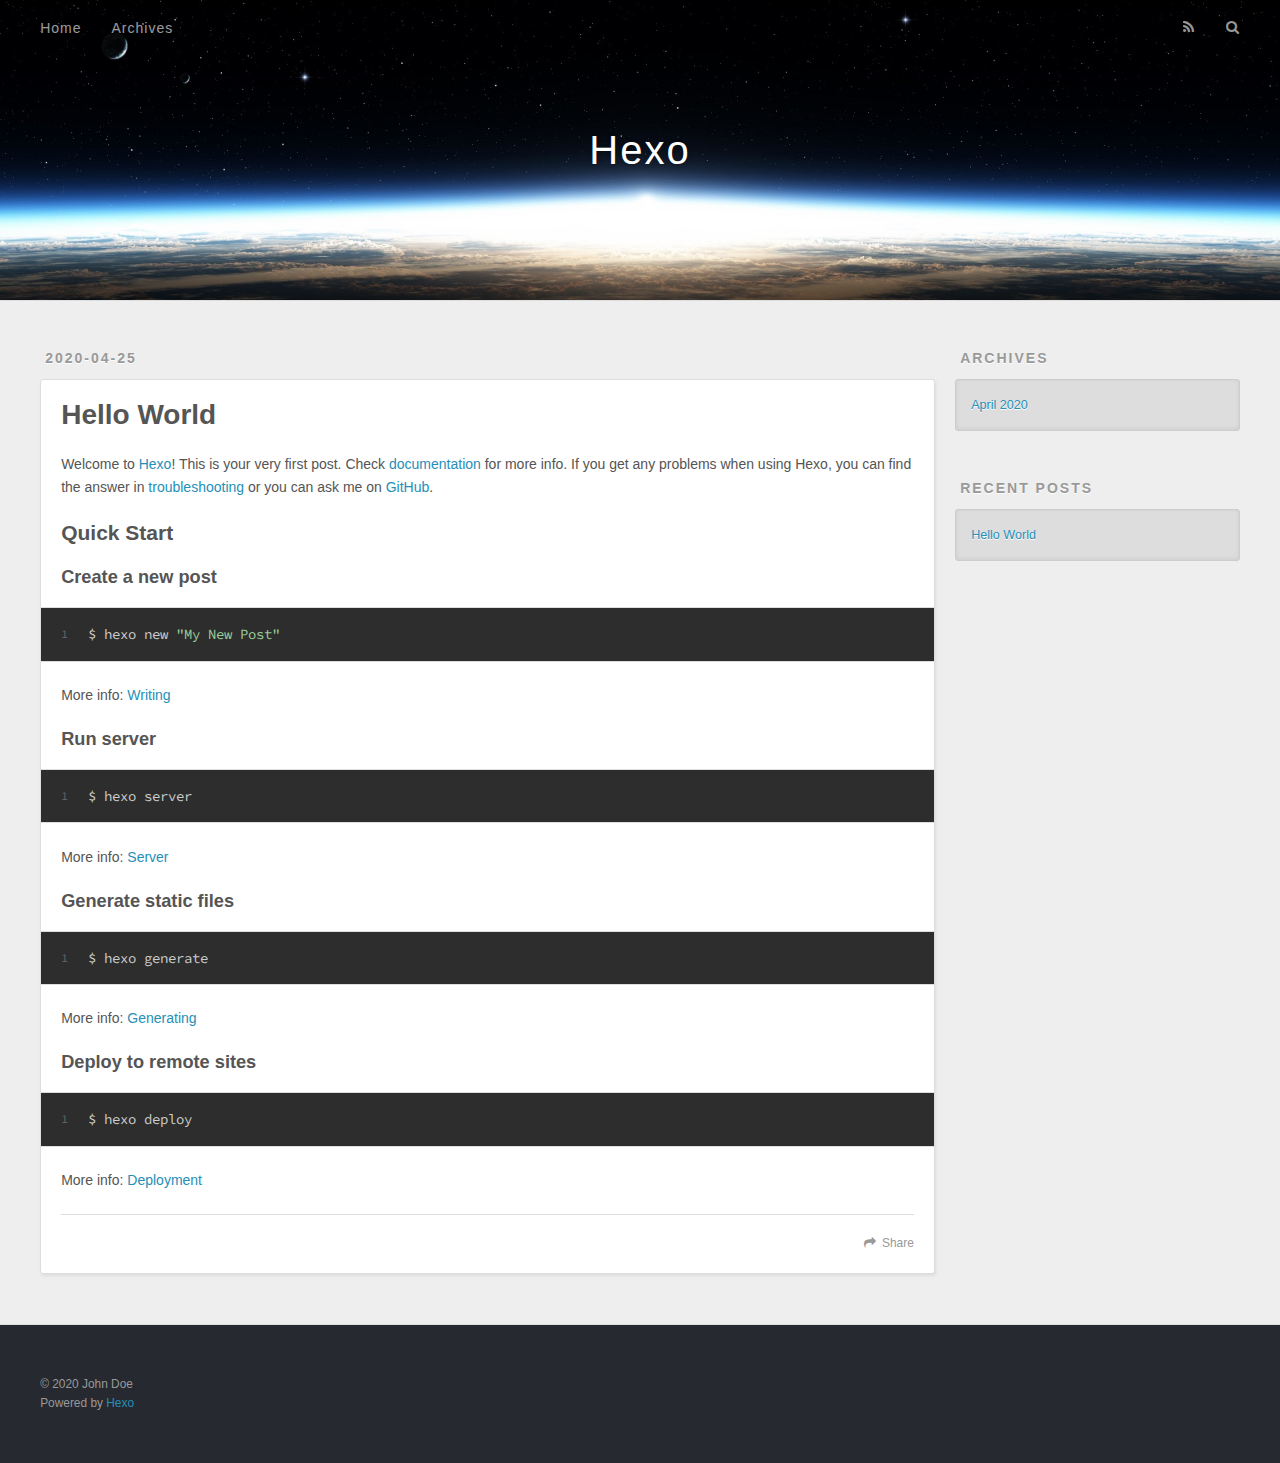
==== index.html @ cb67702f "Site updated: 2020-04-25 23:18:12" ====
<!DOCTYPE html>
<html>
<head>
  <meta charset="utf-8">
  

  
  <title>Hexo</title>
  <meta name="viewport" content="width=device-width, initial-scale=1, maximum-scale=1">
  <meta property="og:type" content="website">
<meta property="og:title" content="Hexo">
<meta property="og:url" content="http://yoursite.com/index.html">
<meta property="og:site_name" content="Hexo">
<meta property="og:locale" content="en_US">
<meta property="article:author" content="John Doe">
<meta name="twitter:card" content="summary">
  
    <link rel="alternate" href="/atom.xml" title="Hexo" type="application/atom+xml">
  
  
    <link rel="icon" href="/favicon.png">
  
  
    <link href="//fonts.googleapis.com/css?family=Source+Code+Pro" rel="stylesheet" type="text/css">
  
  
<link rel="stylesheet" href="/css/style.css">

<meta name="generator" content="Hexo 4.2.0"></head>

<body>
  <div id="container">
    <div id="wrap">
      <header id="header">
  <div id="banner"></div>
  <div id="header-outer" class="outer">
    <div id="header-title" class="inner">
      <h1 id="logo-wrap">
        <a href="/" id="logo">Hexo</a>
      </h1>
      
    </div>
    <div id="header-inner" class="inner">
      <nav id="main-nav">
        <a id="main-nav-toggle" class="nav-icon"></a>
        
          <a class="main-nav-link" href="/">Home</a>
        
          <a class="main-nav-link" href="/archives">Archives</a>
        
      </nav>
      <nav id="sub-nav">
        
          <a id="nav-rss-link" class="nav-icon" href="/atom.xml" title="RSS Feed"></a>
        
        <a id="nav-search-btn" class="nav-icon" title="Search"></a>
      </nav>
      <div id="search-form-wrap">
        <form action="//google.com/search" method="get" accept-charset="UTF-8" class="search-form"><input type="search" name="q" class="search-form-input" placeholder="Search"><button type="submit" class="search-form-submit">&#xF002;</button><input type="hidden" name="sitesearch" value="http://yoursite.com"></form>
      </div>
    </div>
  </div>
</header>
      <div class="outer">
        <section id="main">
  
    <article id="post-hello-world" class="article article-type-post" itemscope itemprop="blogPost">
  <div class="article-meta">
    <a href="/2020/04/25/hello-world/" class="article-date">
  <time datetime="2020-04-25T14:23:21.995Z" itemprop="datePublished">2020-04-25</time>
</a>
    
  </div>
  <div class="article-inner">
    
    
      <header class="article-header">
        
  
    <h1 itemprop="name">
      <a class="article-title" href="/2020/04/25/hello-world/">Hello World</a>
    </h1>
  

      </header>
    
    <div class="article-entry" itemprop="articleBody">
      
        <p>Welcome to <a href="https://hexo.io/" target="_blank" rel="noopener">Hexo</a>! This is your very first post. Check <a href="https://hexo.io/docs/" target="_blank" rel="noopener">documentation</a> for more info. If you get any problems when using Hexo, you can find the answer in <a href="https://hexo.io/docs/troubleshooting.html" target="_blank" rel="noopener">troubleshooting</a> or you can ask me on <a href="https://github.com/hexojs/hexo/issues" target="_blank" rel="noopener">GitHub</a>.</p>
<h2 id="Quick-Start"><a href="#Quick-Start" class="headerlink" title="Quick Start"></a>Quick Start</h2><h3 id="Create-a-new-post"><a href="#Create-a-new-post" class="headerlink" title="Create a new post"></a>Create a new post</h3><figure class="highlight bash"><table><tr><td class="gutter"><pre><span class="line">1</span><br></pre></td><td class="code"><pre><span class="line">$ hexo new <span class="string">"My New Post"</span></span><br></pre></td></tr></table></figure>

<p>More info: <a href="https://hexo.io/docs/writing.html" target="_blank" rel="noopener">Writing</a></p>
<h3 id="Run-server"><a href="#Run-server" class="headerlink" title="Run server"></a>Run server</h3><figure class="highlight bash"><table><tr><td class="gutter"><pre><span class="line">1</span><br></pre></td><td class="code"><pre><span class="line">$ hexo server</span><br></pre></td></tr></table></figure>

<p>More info: <a href="https://hexo.io/docs/server.html" target="_blank" rel="noopener">Server</a></p>
<h3 id="Generate-static-files"><a href="#Generate-static-files" class="headerlink" title="Generate static files"></a>Generate static files</h3><figure class="highlight bash"><table><tr><td class="gutter"><pre><span class="line">1</span><br></pre></td><td class="code"><pre><span class="line">$ hexo generate</span><br></pre></td></tr></table></figure>

<p>More info: <a href="https://hexo.io/docs/generating.html" target="_blank" rel="noopener">Generating</a></p>
<h3 id="Deploy-to-remote-sites"><a href="#Deploy-to-remote-sites" class="headerlink" title="Deploy to remote sites"></a>Deploy to remote sites</h3><figure class="highlight bash"><table><tr><td class="gutter"><pre><span class="line">1</span><br></pre></td><td class="code"><pre><span class="line">$ hexo deploy</span><br></pre></td></tr></table></figure>

<p>More info: <a href="https://hexo.io/docs/one-command-deployment.html" target="_blank" rel="noopener">Deployment</a></p>

      
    </div>
    <footer class="article-footer">
      <a data-url="http://yoursite.com/2020/04/25/hello-world/" data-id="ck9fpycbi0000xwpe09lrht96" class="article-share-link">Share</a>
      
      
    </footer>
  </div>
  
</article>


  


</section>
        
          <aside id="sidebar">
  
    

  
    

  
    
  
    
  <div class="widget-wrap">
    <h3 class="widget-title">Archives</h3>
    <div class="widget">
      <ul class="archive-list"><li class="archive-list-item"><a class="archive-list-link" href="/archives/2020/04/">April 2020</a></li></ul>
    </div>
  </div>


  
    
  <div class="widget-wrap">
    <h3 class="widget-title">Recent Posts</h3>
    <div class="widget">
      <ul>
        
          <li>
            <a href="/2020/04/25/hello-world/">Hello World</a>
          </li>
        
      </ul>
    </div>
  </div>

  
</aside>
        
      </div>
      <footer id="footer">
  
  <div class="outer">
    <div id="footer-info" class="inner">
      &copy; 2020 John Doe<br>
      Powered by <a href="http://hexo.io/" target="_blank">Hexo</a>
    </div>
  </div>
</footer>
    </div>
    <nav id="mobile-nav">
  
    <a href="/" class="mobile-nav-link">Home</a>
  
    <a href="/archives" class="mobile-nav-link">Archives</a>
  
</nav>
    

<script src="//ajax.googleapis.com/ajax/libs/jquery/2.0.3/jquery.min.js"></script>


  
<link rel="stylesheet" href="/fancybox/jquery.fancybox.css">

  
<script src="/fancybox/jquery.fancybox.pack.js"></script>




<script src="/js/script.js"></script>




  </div>
</body>
</html>
---- css/style.css ----
body {
  width: 100%;
}
body:before,
body:after {
  content: "";
  display: table;
}
body:after {
  clear: both;
}
html,
body,
div,
span,
applet,
object,
iframe,
h1,
h2,
h3,
h4,
h5,
h6,
p,
blockquote,
pre,
a,
abbr,
acronym,
address,
big,
cite,
code,
del,
dfn,
em,
img,
ins,
kbd,
q,
s,
samp,
small,
strike,
strong,
sub,
sup,
tt,
var,
dl,
dt,
dd,
ol,
ul,
li,
fieldset,
form,
label,
legend,
table,
caption,
tbody,
tfoot,
thead,
tr,
th,
td {
  margin: 0;
  padding: 0;
  border: 0;
  outline: 0;
  font-weight: inherit;
  font-style: inherit;
  font-family: inherit;
  font-size: 100%;
  vertical-align: baseline;
}
body {
  line-height: 1;
  color: #000;
  background: #fff;
}
ol,
ul {
  list-style: none;
}
table {
  border-collapse: separate;
  border-spacing: 0;
  vertical-align: middle;
}
caption,
th,
td {
  text-align: left;
  font-weight: normal;
  vertical-align: middle;
}
a img {
  border: none;
}
input,
button {
  margin: 0;
  padding: 0;
}
input::-moz-focus-inner,
button::-moz-focus-inner {
  border: 0;
  padding: 0;
}
@font-face {
  font-family: FontAwesome;
  font-style: normal;
  font-weight: normal;
  src: url("fonts/fontawesome-webfont.eot?v=#4.0.3");
  src: url("fonts/fontawesome-webfont.eot?#iefix&v=#4.0.3") format("embedded-opentype"), url("fonts/fontawesome-webfont.woff?v=#4.0.3") format("woff"), url("fonts/fontawesome-webfont.ttf?v=#4.0.3") format("truetype"), url("fonts/fontawesome-webfont.svg#fontawesomeregular?v=#4.0.3") format("svg");
}
html,
body,
#container {
  height: 100%;
}
body {
  background: #eee;
  font: 14px -apple-system, BlinkMacSystemFont, "Segoe UI", "Roboto", "Oxygen", "Ubuntu", "Cantarell", "Fira Sans", "Droid Sans", "Helvetica Neue", sans-serif;
  -webkit-text-size-adjust: 100%;
}
.outer {
  max-width: 1220px;
  margin: 0 auto;
  padding: 0 20px;
}
.outer:before,
.outer:after {
  content: "";
  display: table;
}
.outer:after {
  clear: both;
}
.inner {
  display: inline;
  float: left;
  width: 98.33333333333333%;
  margin: 0 0.833333333333333%;
}
.left,
.alignleft {
  float: left;
}
.right,
.alignright {
  float: right;
}
.clear {
  clear: both;
}
#container {
  position: relative;
}
.mobile-nav-on {
  overflow: hidden;
}
#wrap {
  height: 100%;
  width: 100%;
  position: absolute;
  top: 0;
  left: 0;
  -webkit-transition: 0.2s ease-out;
  -moz-transition: 0.2s ease-out;
  -ms-transition: 0.2s ease-out;
  transition: 0.2s ease-out;
  z-index: 1;
  background: #eee;
}
.mobile-nav-on #wrap {
  left: 280px;
}
@media screen and (min-width: 768px) {
  #main {
    display: inline;
    float: left;
    width: 73.33333333333333%;
    margin: 0 0.833333333333333%;
  }
}
.article-date,
.article-category-link,
.archive-year,
.widget-title {
  text-decoration: none;
  text-transform: uppercase;
  letter-spacing: 2px;
  color: #999;
  margin-bottom: 1em;
  margin-left: 5px;
  line-height: 1em;
  text-shadow: 0 1px #fff;
  font-weight: bold;
}
.article-inner,
.archive-article-inner {
  background: #fff;
  -webkit-box-shadow: 1px 2px 3px #ddd;
  box-shadow: 1px 2px 3px #ddd;
  border: 1px solid #ddd;
  border-radius: 3px;
}
.article-entry h1,
.widget h1 {
  font-size: 2em;
}
.article-entry h2,
.widget h2 {
  font-size: 1.5em;
}
.article-entry h3,
.widget h3 {
  font-size: 1.3em;
}
.article-entry h4,
.widget h4 {
  font-size: 1.2em;
}
.article-entry h5,
.widget h5 {
  font-size: 1em;
}
.article-entry h6,
.widget h6 {
  font-size: 1em;
  color: #999;
}
.article-entry hr,
.widget hr {
  border: 1px dashed #ddd;
}
.article-entry strong,
.widget strong {
  font-weight: bold;
}
.article-entry em,
.widget em,
.article-entry cite,
.widget cite {
  font-style: italic;
}
.article-entry sup,
.widget sup,
.article-entry sub,
.widget sub {
  font-size: 0.75em;
  line-height: 0;
  position: relative;
  vertical-align: baseline;
}
.article-entry sup,
.widget sup {
  top: -0.5em;
}
.article-entry sub,
.widget sub {
  bottom: -0.2em;
}
.article-entry small,
.widget small {
  font-size: 0.85em;
}
.article-entry acronym,
.widget acronym,
.article-entry abbr,
.widget abbr {
  border-bottom: 1px dotted;
}
.article-entry ul,
.widget ul,
.article-entry ol,
.widget ol,
.article-entry dl,
.widget dl {
  margin: 0 20px;
  line-height: 1.6em;
}
.article-entry ul ul,
.widget ul ul,
.article-entry ol ul,
.widget ol ul,
.article-entry ul ol,
.widget ul ol,
.article-entry ol ol,
.widget ol ol {
  margin-top: 0;
  margin-bottom: 0;
}
.article-entry ul,
.widget ul {
  list-style: disc;
}
.article-entry ol,
.widget ol {
  list-style: decimal;
}
.article-entry dt,
.widget dt {
  font-weight: bold;
}
#header {
  height: 300px;
  position: relative;
  border-bottom: 1px solid #ddd;
}
#header:before,
#header:after {
  content: "";
  position: absolute;
  left: 0;
  right: 0;
  height: 40px;
}
#header:before {
  top: 0;
  background: -webkit-linear-gradient(rgba(0,0,0,0.2), transparent);
  background: -moz-linear-gradient(rgba(0,0,0,0.2), transparent);
  background: -ms-linear-gradient(rgba(0,0,0,0.2), transparent);
  background: linear-gradient(rgba(0,0,0,0.2), transparent);
}
#header:after {
  bottom: 0;
  background: -webkit-linear-gradient(transparent, rgba(0,0,0,0.2));
  background: -moz-linear-gradient(transparent, rgba(0,0,0,0.2));
  background: -ms-linear-gradient(transparent, rgba(0,0,0,0.2));
  background: linear-gradient(transparent, rgba(0,0,0,0.2));
}
#header-outer {
  height: 100%;
  position: relative;
}
#header-inner {
  position: relative;
  overflow: hidden;
}
#banner {
  position: absolute;
  top: 0;
  left: 0;
  width: 100%;
  height: 100%;
  background: url("images/banner.jpg") center #000;
  -webkit-background-size: cover;
  -moz-background-size: cover;
  background-size: cover;
  z-index: -1;
}
#header-title {
  text-align: center;
  height: 40px;
  position: absolute;
  top: 50%;
  left: 0;
  margin-top: -20px;
}
#logo,
#subtitle {
  text-decoration: none;
  color: #fff;
  font-weight: 300;
  text-shadow: 0 1px 4px rgba(0,0,0,0.3);
}
#logo {
  font-size: 40px;
  line-height: 40px;
  letter-spacing: 2px;
}
#subtitle {
  font-size: 16px;
  line-height: 16px;
  letter-spacing: 1px;
}
#subtitle-wrap {
  margin-top: 16px;
}
#main-nav {
  float: left;
  margin-left: -15px;
}
.nav-icon,
.main-nav-link {
  float: left;
  color: #fff;
  opacity: 0.6;
  text-decoration: none;
  text-shadow: 0 1px rgba(0,0,0,0.2);
  -webkit-transition: opacity 0.2s;
  -moz-transition: opacity 0.2s;
  -ms-transition: opacity 0.2s;
  transition: opacity 0.2s;
  display: block;
  padding: 20px 15px;
}
.nav-icon:hover,
.main-nav-link:hover {
  opacity: 1;
}
.nav-icon {
  font-family: FontAwesome;
  text-align: center;
  font-size: 14px;
  width: 14px;
  height: 14px;
  padding: 20px 15px;
  position: relative;
  cursor: pointer;
}
.main-nav-link {
  font-weight: 300;
  letter-spacing: 1px;
}
@media screen and (max-width: 479px) {
  .main-nav-link {
    display: none;
  }
}
#main-nav-toggle {
  display: none;
}
#main-nav-toggle:before {
  content: "\f0c9";
}
@media screen and (max-width: 479px) {
  #main-nav-toggle {
    display: block;
  }
}
#sub-nav {
  float: right;
  margin-right: -15px;
}
#nav-rss-link:before {
  content: "\f09e";
}
#nav-search-btn:before {
  content: "\f002";
}
#search-form-wrap {
  position: absolute;
  top: 15px;
  width: 150px;
  height: 30px;
  right: -150px;
  opacity: 0;
  -webkit-transition: 0.2s ease-out;
  -moz-transition: 0.2s ease-out;
  -ms-transition: 0.2s ease-out;
  transition: 0.2s ease-out;
}
#search-form-wrap.on {
  opacity: 1;
  right: 0;
}
@media screen and (max-width: 479px) {
  #search-form-wrap {
    width: 100%;
    right: -100%;
  }
}
.search-form {
  position: absolute;
  top: 0;
  left: 0;
  right: 0;
  background: #fff;
  padding: 5px 15px;
  border-radius: 15px;
  -webkit-box-shadow: 0 0 10px rgba(0,0,0,0.3);
  box-shadow: 0 0 10px rgba(0,0,0,0.3);
}
.search-form-input {
  border: none;
  background: none;
  color: #555;
  width: 100%;
  font: 13px -apple-system, BlinkMacSystemFont, "Segoe UI", "Roboto", "Oxygen", "Ubuntu", "Cantarell", "Fira Sans", "Droid Sans", "Helvetica Neue", sans-serif;
  outline: none;
}
.search-form-input::-webkit-search-results-decoration,
.search-form-input::-webkit-search-cancel-button {
  -webkit-appearance: none;
}
.search-form-submit {
  position: absolute;
  top: 50%;
  right: 10px;
  margin-top: -7px;
  font: 13px FontAwesome;
  border: none;
  background: none;
  color: #bbb;
  cursor: pointer;
}
.search-form-submit:hover,
.search-form-submit:focus {
  color: #777;
}
.article {
  margin: 50px 0;
}
.article-inner {
  overflow: hidden;
}
.article-meta:before,
.article-meta:after {
  content: "";
  display: table;
}
.article-meta:after {
  clear: both;
}
.article-date {
  float: left;
}
.article-category {
  float: left;
  line-height: 1em;
  color: #ccc;
  text-shadow: 0 1px #fff;
  margin-left: 8px;
}
.article-category:before {
  content: "\2022";
}
.article-category-link {
  margin: 0 12px 1em;
}
.article-header {
  padding: 20px 20px 0;
}
.article-title {
  text-decoration: none;
  font-size: 2em;
  font-weight: bold;
  color: #555;
  line-height: 1.1em;
  -webkit-transition: color 0.2s;
  -moz-transition: color 0.2s;
  -ms-transition: color 0.2s;
  transition: color 0.2s;
}
a.article-title:hover {
  color: #258fb8;
}
.article-entry {
  color: #555;
  padding: 0 20px;
}
.article-entry:before,
.article-entry:after {
  content: "";
  display: table;
}
.article-entry:after {
  clear: both;
}
.article-entry p,
.article-entry table {
  line-height: 1.6em;
  margin: 1.6em 0;
}
.article-entry h1,
.article-entry h2,
.article-entry h3,
.article-entry h4,
.article-entry h5,
.article-entry h6 {
  font-weight: bold;
}
.article-entry h1,
.article-entry h2,
.article-entry h3,
.article-entry h4,
.article-entry h5,
.article-entry h6 {
  line-height: 1.1em;
  margin: 1.1em 0;
}
.article-entry a {
  color: #258fb8;
  text-decoration: none;
}
.article-entry a:hover {
  text-decoration: underline;
}
.article-entry ul,
.article-entry ol,
.article-entry dl {
  margin-top: 1.6em;
  margin-bottom: 1.6em;
}
.article-entry img,
.article-entry video {
  max-width: 100%;
  height: auto;
  display: block;
  margin: auto;
}
.article-entry iframe {
  border: none;
}
.article-entry table {
  width: 100%;
  border-collapse: collapse;
  border-spacing: 0;
}
.article-entry th {
  font-weight: bold;
  border-bottom: 3px solid #ddd;
  padding-bottom: 0.5em;
}
.article-entry td {
  border-bottom: 1px solid #ddd;
  padding: 10px 0;
}
.article-entry blockquote {
  font-family: Georgia, "Times New Roman", serif;
  font-size: 1.4em;
  margin: 1.6em 20px;
  text-align: center;
}
.article-entry blockquote footer {
  font-size: 14px;
  margin: 1.6em 0;
  font-family: -apple-system, BlinkMacSystemFont, "Segoe UI", "Roboto", "Oxygen", "Ubuntu", "Cantarell", "Fira Sans", "Droid Sans", "Helvetica Neue", sans-serif;
}
.article-entry blockquote footer cite:before {
  content: "—";
  padding: 0 0.5em;
}
.article-entry .pullquote {
  text-align: left;
  width: 45%;
  margin: 0;
}
.article-entry .pullquote.left {
  margin-left: 0.5em;
  margin-right: 1em;
}
.article-entry .pullquote.right {
  margin-right: 0.5em;
  margin-left: 1em;
}
.article-entry .caption {
  color: #999;
  display: block;
  font-size: 0.9em;
  margin-top: 0.5em;
  position: relative;
  text-align: center;
}
.article-entry .video-container {
  position: relative;
  padding-top: 56.25%;
  height: 0;
  overflow: hidden;
}
.article-entry .video-container iframe,
.article-entry .video-container object,
.article-entry .video-container embed {
  position: absolute;
  top: 0;
  left: 0;
  width: 100%;
  height: 100%;
  margin-top: 0;
}
.article-more-link a {
  display: inline-block;
  line-height: 1em;
  padding: 6px 15px;
  border-radius: 15px;
  background: #eee;
  color: #999;
  text-shadow: 0 1px #fff;
  text-decoration: none;
}
.article-more-link a:hover {
  background: #258fb8;
  color: #fff;
  text-decoration: none;
  text-shadow: 0 1px #1e7293;
}
.article-footer {
  font-size: 0.85em;
  line-height: 1.6em;
  border-top: 1px solid #ddd;
  padding-top: 1.6em;
  margin: 0 20px 20px;
}
.article-footer:before,
.article-footer:after {
  content: "";
  display: table;
}
.article-footer:after {
  clear: both;
}
.article-footer a {
  color: #999;
  text-decoration: none;
}
.article-footer a:hover {
  color: #555;
}
.article-tag-list-item {
  float: left;
  margin-right: 10px;
}
.article-tag-list-link:before {
  content: "#";
}
.article-comment-link {
  float: right;
}
.article-comment-link:before {
  content: "\f075";
  font-family: FontAwesome;
  padding-right: 8px;
}
.article-share-link {
  cursor: pointer;
  float: right;
  margin-left: 20px;
}
.article-share-link:before {
  content: "\f064";
  font-family: FontAwesome;
  padding-right: 6px;
}
#article-nav {
  position: relative;
}
#article-nav:before,
#article-nav:after {
  content: "";
  display: table;
}
#article-nav:after {
  clear: both;
}
@media screen and (min-width: 768px) {
  #article-nav {
    margin: 50px 0;
  }
  #article-nav:before {
    width: 8px;
    height: 8px;
    position: absolute;
    top: 50%;
    left: 50%;
    margin-top: -4px;
    margin-left: -4px;
    content: "";
    border-radius: 50%;
    background: #ddd;
    -webkit-box-shadow: 0 1px 2px #fff;
    box-shadow: 0 1px 2px #fff;
  }
}
.article-nav-link-wrap {
  text-decoration: none;
  text-shadow: 0 1px #fff;
  color: #999;
  -webkit-box-sizing: border-box;
  -moz-box-sizing: border-box;
  box-sizing: border-box;
  margin-top: 50px;
  text-align: center;
  display: block;
}
.article-nav-link-wrap:hover {
  color: #555;
}
@media screen and (min-width: 768px) {
  .article-nav-link-wrap {
    width: 50%;
    margin-top: 0;
  }
}
@media screen and (min-width: 768px) {
  #article-nav-newer {
    float: left;
    text-align: right;
    padding-right: 20px;
  }
}
@media screen and (min-width: 768px) {
  #article-nav-older {
    float: right;
    text-align: left;
    padding-left: 20px;
  }
}
.article-nav-caption {
  text-transform: uppercase;
  letter-spacing: 2px;
  color: #ddd;
  line-height: 1em;
  font-weight: bold;
}
#article-nav-newer .article-nav-caption {
  margin-right: -2px;
}
.article-nav-title {
  font-size: 0.85em;
  line-height: 1.6em;
  margin-top: 0.5em;
}
.article-share-box {
  position: absolute;
  display: none;
  background: #fff;
  -webkit-box-shadow: 1px 2px 10px rgba(0,0,0,0.2);
  box-shadow: 1px 2px 10px rgba(0,0,0,0.2);
  border-radius: 3px;
  margin-left: -145px;
  overflow: hidden;
  z-index: 1;
}
.article-share-box.on {
  display: block;
}
.article-share-input {
  width: 100%;
  background: none;
  -webkit-box-sizing: border-box;
  -moz-box-sizing: border-box;
  box-sizing: border-box;
  font: 14px -apple-system, BlinkMacSystemFont, "Segoe UI", "Roboto", "Oxygen", "Ubuntu", "Cantarell", "Fira Sans", "Droid Sans", "Helvetica Neue", sans-serif;
  padding: 0 15px;
  color: #555;
  outline: none;
  border: 1px solid #ddd;
  border-radius: 3px 3px 0 0;
  height: 36px;
  line-height: 36px;
}
.article-share-links {
  background: #eee;
}
.article-share-links:before,
.article-share-links:after {
  content: "";
  display: table;
}
.article-share-links:after {
  clear: both;
}
.article-share-twitter,
.article-share-facebook,
.article-share-pinterest,
.article-share-google {
  width: 50px;
  height: 36px;
  display: block;
  float: left;
  position: relative;
  color: #999;
  text-shadow: 0 1px #fff;
}
.article-share-twitter:before,
.article-share-facebook:before,
.article-share-pinterest:before,
.article-share-google:before {
  font-size: 20px;
  font-family: FontAwesome;
  width: 20px;
  height: 20px;
  position: absolute;
  top: 50%;
  left: 50%;
  margin-top: -10px;
  margin-left: -10px;
  text-align: center;
}
.article-share-twitter:hover,
.article-share-facebook:hover,
.article-share-pinterest:hover,
.article-share-google:hover {
  color: #fff;
}
.article-share-twitter:before {
  content: "\f099";
}
.article-share-twitter:hover {
  background: #00aced;
  text-shadow: 0 1px #008abe;
}
.article-share-facebook:before {
  content: "\f09a";
}
.article-share-facebook:hover {
  background: #3b5998;
  text-shadow: 0 1px #2f477a;
}
.article-share-pinterest:before {
  content: "\f0d2";
}
.article-share-pinterest:hover {
  background: #cb2027;
  text-shadow: 0 1px #a21a1f;
}
.article-share-google:before {
  content: "\f0d5";
}
.article-share-google:hover {
  background: #dd4b39;
  text-shadow: 0 1px #be3221;
}
.article-gallery {
  background: #000;
  position: relative;
}
.article-gallery-photos {
  position: relative;
  overflow: hidden;
}
.article-gallery-img {
  display: none;
  max-width: 100%;
}
.article-gallery-img:first-child {
  display: block;
}
.article-gallery-img.loaded {
  position: absolute;
  display: block;
}
.article-gallery-img img {
  display: block;
  max-width: 100%;
  margin: 0 auto;
}
#comments {
  background: #fff;
  -webkit-box-shadow: 1px 2px 3px #ddd;
  box-shadow: 1px 2px 3px #ddd;
  padding: 20px;
  border: 1px solid #ddd;
  border-radius: 3px;
  margin: 50px 0;
}
#comments a {
  color: #258fb8;
}
.archives-wrap {
  margin: 50px 0;
}
.archives:before,
.archives:after {
  content: "";
  display: table;
}
.archives:after {
  clear: both;
}
.archive-year-wrap {
  margin-bottom: 1em;
}
.archives {
  -webkit-column-gap: 10px;
  -moz-column-gap: 10px;
  column-gap: 10px;
}
@media screen and (min-width: 480px) and (max-width: 767px) {
  .archives {
    -webkit-column-count: 2;
    -moz-column-count: 2;
    column-count: 2;
  }
}
@media screen and (min-width: 768px) {
  .archives {
    -webkit-column-count: 3;
    -moz-column-count: 3;
    column-count: 3;
  }
}
.archive-article {
  -webkit-column-break-inside: avoid;
  page-break-inside: avoid;
  overflow: hidden;
  break-inside: avoid-column;
}
.archive-article-inner {
  padding: 10px;
  margin-bottom: 15px;
}
.archive-article-title {
  text-decoration: none;
  font-weight: bold;
  color: #555;
  -webkit-transition: color 0.2s;
  -moz-transition: color 0.2s;
  -ms-transition: color 0.2s;
  transition: color 0.2s;
  line-height: 1.6em;
}
.archive-article-title:hover {
  color: #258fb8;
}
.archive-article-footer {
  margin-top: 1em;
}
.archive-article-date {
  color: #999;
  text-decoration: none;
  font-size: 0.85em;
  line-height: 1em;
  margin-bottom: 0.5em;
  display: block;
}
#page-nav {
  margin: 50px auto;
  background: #fff;
  -webkit-box-shadow: 1px 2px 3px #ddd;
  box-shadow: 1px 2px 3px #ddd;
  border: 1px solid #ddd;
  border-radius: 3px;
  text-align: center;
  color: #999;
  overflow: hidden;
}
#page-nav:before,
#page-nav:after {
  content: "";
  display: table;
}
#page-nav:after {
  clear: both;
}
#page-nav a,
#page-nav span {
  padding: 10px 20px;
  line-height: 1;
  height: 2ex;
}
#page-nav a {
  color: #999;
  text-decoration: none;
}
#page-nav a:hover {
  background: #999;
  color: #fff;
}
#page-nav .prev {
  float: left;
}
#page-nav .next {
  float: right;
}
#page-nav .page-number {
  display: inline-block;
}
@media screen and (max-width: 479px) {
  #page-nav .page-number {
    display: none;
  }
}
#page-nav .current {
  color: #555;
  font-weight: bold;
}
#page-nav .space {
  color: #ddd;
}
#footer {
  background: #262a30;
  padding: 50px 0;
  border-top: 1px solid #ddd;
  color: #999;
}
#footer a {
  color: #258fb8;
  text-decoration: none;
}
#footer a:hover {
  text-decoration: underline;
}
#footer-info {
  line-height: 1.6em;
  font-size: 0.85em;
}
.article-entry pre,
.article-entry .highlight {
  background: #2d2d2d;
  margin: 0 -20px;
  padding: 15px 20px;
  border-style: solid;
  border-color: #ddd;
  border-width: 1px 0;
  overflow: auto;
  color: #ccc;
  line-height: 22.400000000000002px;
}
.article-entry .highlight .gutter pre,
.article-entry .gist .gist-file .gist-data .line-numbers {
  color: #666;
  font-size: 0.85em;
}
.article-entry pre,
.article-entry code {
  font-family: "Source Code Pro", Consolas, Monaco, Menlo, Consolas, monospace;
}
.article-entry code {
  background: #eee;
  text-shadow: 0 1px #fff;
  padding: 0 0.3em;
}
.article-entry pre code {
  background: none;
  text-shadow: none;
  padding: 0;
}
.article-entry .highlight pre {
  border: none;
  margin: 0;
  padding: 0;
}
.article-entry .highlight table {
  margin: 0;
  width: auto;
}
.article-entry .highlight td {
  border: none;
  padding: 0;
}
.article-entry .highlight figcaption {
  font-size: 0.85em;
  color: #999;
  line-height: 1em;
  margin-bottom: 1em;
}
.article-entry .highlight figcaption:before,
.article-entry .highlight figcaption:after {
  content: "";
  display: table;
}
.article-entry .highlight figcaption:after {
  clear: both;
}
.article-entry .highlight figcaption a {
  float: right;
}
.article-entry .highlight .gutter pre {
  text-align: right;
  padding-right: 20px;
}
.article-entry .highlight .line {
  height: 22.400000000000002px;
}
.article-entry .highlight .line.marked {
  background: #515151;
}
.article-entry .gist {
  margin: 0 -20px;
  border-style: solid;
  border-color: #ddd;
  border-width: 1px 0;
  background: #2d2d2d;
  padding: 15px 20px 15px 0;
}
.article-entry .gist .gist-file {
  border: none;
  font-family: "Source Code Pro", Consolas, Monaco, Menlo, Consolas, monospace;
  margin: 0;
}
.article-entry .gist .gist-file .gist-data {
  background: none;
  border: none;
}
.article-entry .gist .gist-file .gist-data .line-numbers {
  background: none;
  border: none;
  padding: 0 20px 0 0;
}
.article-entry .gist .gist-file .gist-data .line-data {
  padding: 0 !important;
}
.article-entry .gist .gist-file .highlight {
  margin: 0;
  padding: 0;
  border: none;
}
.article-entry .gist .gist-file .gist-meta {
  background: #2d2d2d;
  color: #999;
  font: 0.85em -apple-system, BlinkMacSystemFont, "Segoe UI", "Roboto", "Oxygen", "Ubuntu", "Cantarell", "Fira Sans", "Droid Sans", "Helvetica Neue", sans-serif;
  text-shadow: 0 0;
  padding: 0;
  margin-top: 1em;
  margin-left: 20px;
}
.article-entry .gist .gist-file .gist-meta a {
  color: #258fb8;
  font-weight: normal;
}
.article-entry .gist .gist-file .gist-meta a:hover {
  text-decoration: underline;
}
pre .comment,
pre .title {
  color: #999;
}
pre .variable,
pre .attribute,
pre .tag,
pre .regexp,
pre .ruby .constant,
pre .xml .tag .title,
pre .xml .pi,
pre .xml .doctype,
pre .html .doctype,
pre .css .id,
pre .css .class,
pre .css .pseudo {
  color: #f2777a;
}
pre .number,
pre .preprocessor,
pre .built_in,
pre .literal,
pre .params,
pre .constant {
  color: #f99157;
}
pre .class,
pre .ruby .class .title,
pre .css .rules .attribute {
  color: #9c9;
}
pre .string,
pre .value,
pre .inheritance,
pre .header,
pre .ruby .symbol,
pre .xml .cdata {
  color: #9c9;
}
pre .css .hexcolor {
  color: #6cc;
}
pre .function,
pre .python .decorator,
pre .python .title,
pre .ruby .function .title,
pre .ruby .title .keyword,
pre .perl .sub,
pre .javascript .title,
pre .coffeescript .title {
  color: #69c;
}
pre .keyword,
pre .javascript .function {
  color: #c9c;
}
@media screen and (max-width: 479px) {
  #mobile-nav {
    position: absolute;
    top: 0;
    left: 0;
    width: 280px;
    height: 100%;
    background: #191919;
    border-right: 1px solid #fff;
  }
}
@media screen and (max-width: 479px) {
  .mobile-nav-link {
    display: block;
    color: #999;
    text-decoration: none;
    padding: 15px 20px;
    font-weight: bold;
  }
  .mobile-nav-link:hover {
    color: #fff;
  }
}
@media screen and (min-width: 768px) {
  #sidebar {
    display: inline;
    float: left;
    width: 23.333333333333332%;
    margin: 0 0.833333333333333%;
  }
}
.widget-wrap {
  margin: 50px 0;
}
.widget {
  color: #777;
  text-shadow: 0 1px #fff;
  background: #ddd;
  -webkit-box-shadow: 0 -1px 4px #ccc inset;
  box-shadow: 0 -1px 4px #ccc inset;
  border: 1px solid #ccc;
  padding: 15px;
  border-radius: 3px;
}
.widget a {
  color: #258fb8;
  text-decoration: none;
}
.widget a:hover {
  text-decoration: underline;
}
.widget ul ul,
.widget ol ul,
.widget dl ul,
.widget ul ol,
.widget ol ol,
.widget dl ol,
.widget ul dl,
.widget ol dl,
.widget dl dl {
  margin-left: 15px;
  list-style: disc;
}
.widget {
  line-height: 1.6em;
  word-wrap: break-word;
  font-size: 0.9em;
}
.widget ul,
.widget ol {
  list-style: none;
  margin: 0;
}
.widget ul ul,
.widget ol ul,
.widget ul ol,
.widget ol ol {
  margin: 0 20px;
}
.widget ul ul,
.widget ol ul {
  list-style: disc;
}
.widget ul ol,
.widget ol ol {
  list-style: decimal;
}
.category-list-count,
.tag-list-count,
.archive-list-count {
  padding-left: 5px;
  color: #999;
  font-size: 0.85em;
}
.category-list-count:before,
.tag-list-count:before,
.archive-list-count:before {
  content: "(";
}
.category-list-count:after,
.tag-list-count:after,
.archive-list-count:after {
  content: ")";
}
.tagcloud a {
  margin-right: 5px;
  display: inline-block;
}
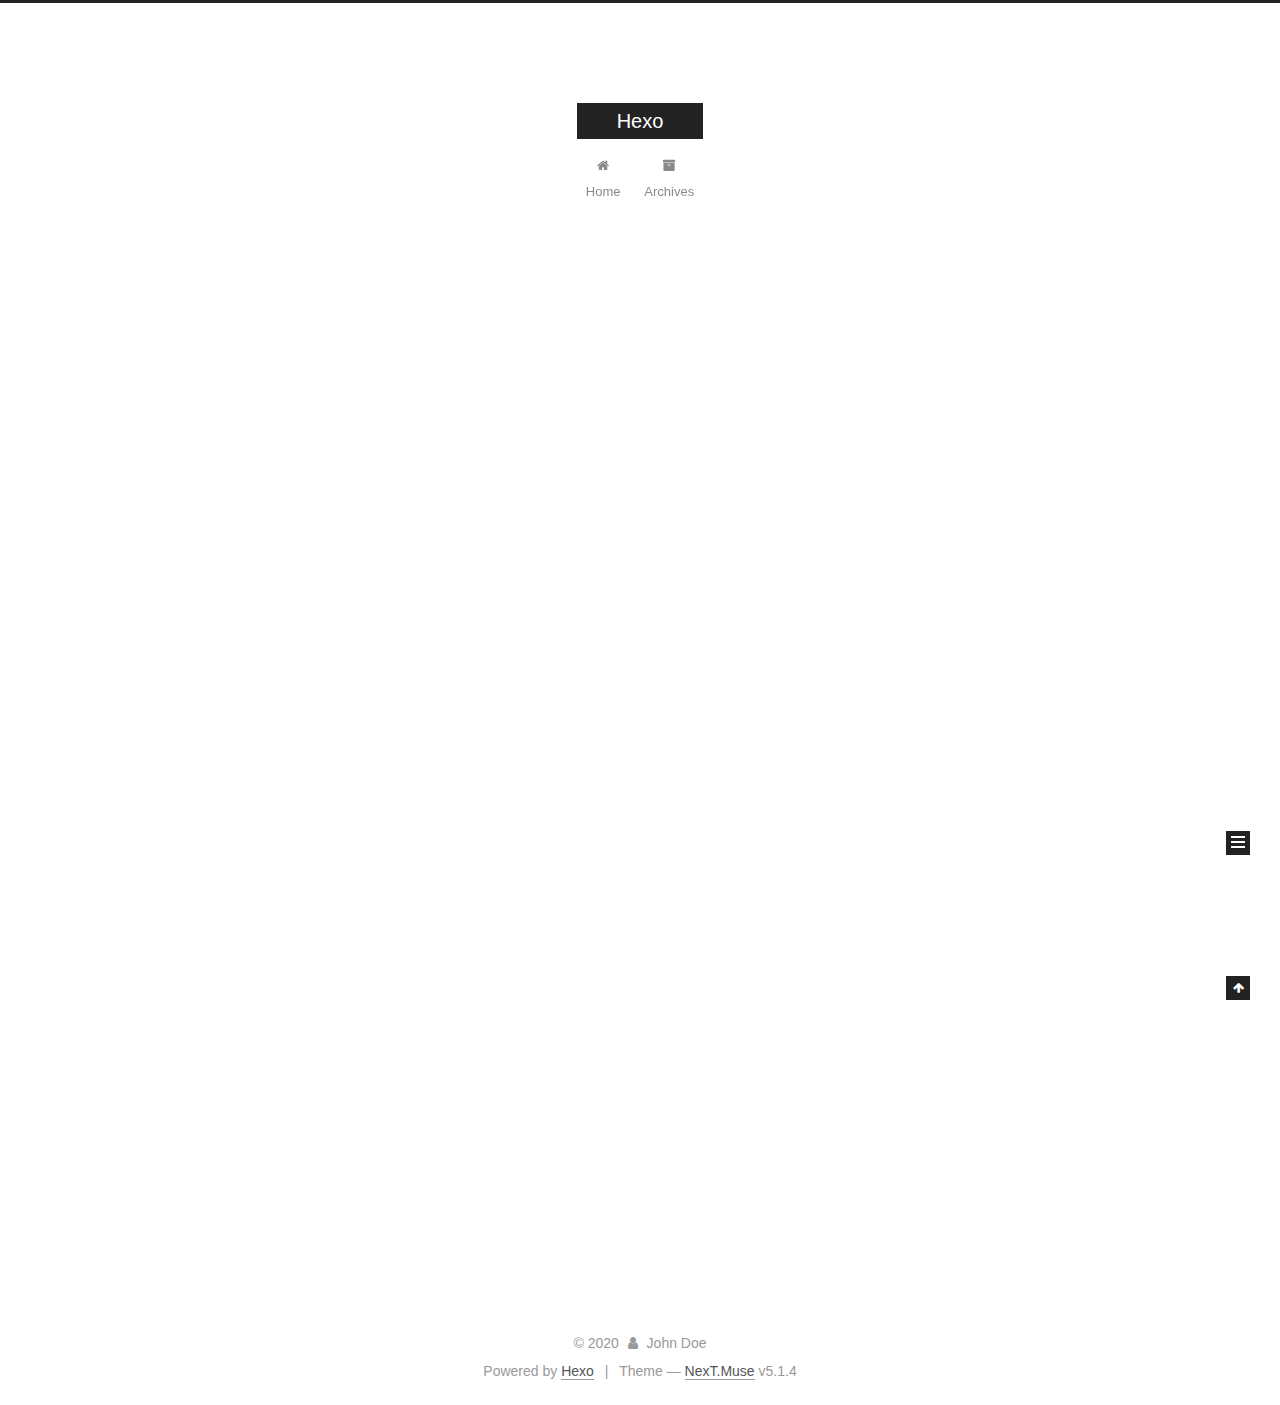
==== commit 5260e186: "Site updated: 2020-04-26 19:51:58" ====
--- a/index.html
+++ b/index.html
@@ -1,196 +1,620 @@
 <!DOCTYPE html>
-<html>
+
+
+
+  
+
+
+<html class="theme-next muse use-motion" lang="en">
 <head>
-  <meta charset="utf-8">
-  
-
-  
-  <title>Hexo</title>
-  <meta name="viewport" content="width=device-width, initial-scale=1, maximum-scale=1">
-  <meta property="og:type" content="website">
+  <meta charset="UTF-8"/>
+<meta http-equiv="X-UA-Compatible" content="IE=edge" />
+<meta name="viewport" content="width=device-width, initial-scale=1, maximum-scale=1"/>
+<meta name="theme-color" content="#222">
+
+
+
+
+
+
+
+
+
+<meta http-equiv="Cache-Control" content="no-transform" />
+<meta http-equiv="Cache-Control" content="no-siteapp" />
+
+
+
+
+
+
+
+
+
+
+
+
+
+
+
+
+  
+  
+  <link href="/lib/fancybox/source/jquery.fancybox.css?v=2.1.5" rel="stylesheet" type="text/css" />
+
+
+
+
+
+
+
+<link href="/lib/font-awesome/css/font-awesome.min.css?v=4.6.2" rel="stylesheet" type="text/css" />
+
+<link href="/css/main.css?v=5.1.4" rel="stylesheet" type="text/css" />
+
+
+  <link rel="apple-touch-icon" sizes="180x180" href="/images/apple-touch-icon-next.png?v=5.1.4">
+
+
+  <link rel="icon" type="image/png" sizes="32x32" href="/images/favicon-32x32-next.png?v=5.1.4">
+
+
+  <link rel="icon" type="image/png" sizes="16x16" href="/images/favicon-16x16-next.png?v=5.1.4">
+
+
+  <link rel="mask-icon" href="/images/logo.svg?v=5.1.4" color="#222">
+
+
+
+
+
+  <meta name="keywords" content="Hexo, NexT" />
+
+
+
+
+
+
+
+
+
+
+<meta property="og:type" content="website">
 <meta property="og:title" content="Hexo">
 <meta property="og:url" content="http://yoursite.com/index.html">
 <meta property="og:site_name" content="Hexo">
 <meta property="og:locale" content="en_US">
 <meta property="article:author" content="John Doe">
 <meta name="twitter:card" content="summary">
-  
-    <link rel="alternate" href="/atom.xml" title="Hexo" type="application/atom+xml">
-  
-  
-    <link rel="icon" href="/favicon.png">
-  
-  
-    <link href="//fonts.googleapis.com/css?family=Source+Code+Pro" rel="stylesheet" type="text/css">
-  
-  
-<link rel="stylesheet" href="/css/style.css">
+
+
+
+<script type="text/javascript" id="hexo.configurations">
+  var NexT = window.NexT || {};
+  var CONFIG = {
+    root: '/',
+    scheme: 'Muse',
+    version: '5.1.4',
+    sidebar: {"position":"left","display":"post","offset":12,"b2t":false,"scrollpercent":false,"onmobile":false},
+    fancybox: true,
+    tabs: true,
+    motion: {"enable":true,"async":false,"transition":{"post_block":"fadeIn","post_header":"slideDownIn","post_body":"slideDownIn","coll_header":"slideLeftIn","sidebar":"slideUpIn"}},
+    duoshuo: {
+      userId: '0',
+      author: 'Author'
+    },
+    algolia: {
+      applicationID: '',
+      apiKey: '',
+      indexName: '',
+      hits: {"per_page":10},
+      labels: {"input_placeholder":"Search for Posts","hits_empty":"We didn't find any results for the search: ${query}","hits_stats":"${hits} results found in ${time} ms"}
+    }
+  };
+</script>
+
+
+
+  <link rel="canonical" href="http://yoursite.com/"/>
+
+
+
+
+
+  <title>Hexo</title>
+  
+
+
+
+
+
+
+
 
 <meta name="generator" content="Hexo 4.2.0"></head>
 
-<body>
-  <div id="container">
-    <div id="wrap">
-      <header id="header">
-  <div id="banner"></div>
-  <div id="header-outer" class="outer">
-    <div id="header-title" class="inner">
-      <h1 id="logo-wrap">
-        <a href="/" id="logo">Hexo</a>
-      </h1>
-      
+<body itemscope itemtype="http://schema.org/WebPage" lang="en">
+
+  
+  
+    
+  
+
+  <div class="container sidebar-position-left 
+  page-home">
+    <div class="headband"></div>
+
+    <header id="header" class="header" itemscope itemtype="http://schema.org/WPHeader">
+      <div class="header-inner"><div class="site-brand-wrapper">
+  <div class="site-meta ">
+    
+
+    <div class="custom-logo-site-title">
+      <a href="/"  class="brand" rel="start">
+        <span class="logo-line-before"><i></i></span>
+        <span class="site-title">Hexo</span>
+        <span class="logo-line-after"><i></i></span>
+      </a>
     </div>
-    <div id="header-inner" class="inner">
-      <nav id="main-nav">
-        <a id="main-nav-toggle" class="nav-icon"></a>
-        
-          <a class="main-nav-link" href="/">Home</a>
-        
-          <a class="main-nav-link" href="/archives">Archives</a>
-        
-      </nav>
-      <nav id="sub-nav">
-        
-          <a id="nav-rss-link" class="nav-icon" href="/atom.xml" title="RSS Feed"></a>
-        
-        <a id="nav-search-btn" class="nav-icon" title="Search"></a>
-      </nav>
-      <div id="search-form-wrap">
-        <form action="//google.com/search" method="get" accept-charset="UTF-8" class="search-form"><input type="search" name="q" class="search-form-input" placeholder="Search"><button type="submit" class="search-form-submit">&#xF002;</button><input type="hidden" name="sitesearch" value="http://yoursite.com"></form>
-      </div>
+      
+        <p class="site-subtitle"></p>
+      
+  </div>
+
+  <div class="site-nav-toggle">
+    <button>
+      <span class="btn-bar"></span>
+      <span class="btn-bar"></span>
+      <span class="btn-bar"></span>
+    </button>
+  </div>
+</div>
+
+<nav class="site-nav">
+  
+
+  
+    <ul id="menu" class="menu">
+      
+        
+        <li class="menu-item menu-item-home">
+          <a href="/%20" rel="section">
+            
+              <i class="menu-item-icon fa fa-fw fa-home"></i> <br />
+            
+            Home
+          </a>
+        </li>
+      
+        
+        <li class="menu-item menu-item-archives">
+          <a href="/archives/%20" rel="section">
+            
+              <i class="menu-item-icon fa fa-fw fa-archive"></i> <br />
+            
+            Archives
+          </a>
+        </li>
+      
+
+      
+    </ul>
+  
+
+  
+</nav>
+
+
+
+ </div>
+    </header>
+
+    <main id="main" class="main">
+      <div class="main-inner">
+        <div class="content-wrap">
+          <div id="content" class="content">
+            
+  <section id="posts" class="posts-expand">
+    
+      
+
+  
+
+  
+  
+  
+
+  <article class="post post-type-normal" itemscope itemtype="http://schema.org/Article">
+  
+  
+  
+  <div class="post-block">
+    <link itemprop="mainEntityOfPage" href="http://yoursite.com/2020/04/25/hello-world/">
+
+    <span hidden itemprop="author" itemscope itemtype="http://schema.org/Person">
+      <meta itemprop="name" content="John Doe">
+      <meta itemprop="description" content="">
+      <meta itemprop="image" content="/images/avatar.gif">
+    </span>
+
+    <span hidden itemprop="publisher" itemscope itemtype="http://schema.org/Organization">
+      <meta itemprop="name" content="Hexo">
+    </span>
+
+    
+      <header class="post-header">
+
+        
+        
+          <h1 class="post-title" itemprop="name headline">
+                
+                <a class="post-title-link" href="/2020/04/25/hello-world/" itemprop="url">Hello World</a></h1>
+        
+
+        <div class="post-meta">
+          <span class="post-time">
+            
+              <span class="post-meta-item-icon">
+                <i class="fa fa-calendar-o"></i>
+              </span>
+              
+                <span class="post-meta-item-text">Posted on</span>
+              
+              <time title="Post created" itemprop="dateCreated datePublished" datetime="2020-04-25T22:23:21+08:00">
+                2020-04-25
+              </time>
+            
+
+            
+
+            
+          </span>
+
+          
+
+          
+            
+          
+
+          
+          
+
+          
+
+          
+
+          
+
+        </div>
+      </header>
+    
+
+    
+    
+    
+    <div class="post-body" itemprop="articleBody">
+
+      
+      
+
+      
+        
+          
+            <p>Welcome to <a href="https://hexo.io/" target="_blank" rel="noopener">Hexo</a>! This is your very first post. Check <a href="https://hexo.io/docs/" target="_blank" rel="noopener">documentation</a> for more info. If you get any problems when using Hexo, you can find the answer in <a href="https://hexo.io/docs/troubleshooting.html" target="_blank" rel="noopener">troubleshooting</a> or you can ask me on <a href="https://github.com/hexojs/hexo/issues" target="_blank" rel="noopener">GitHub</a>.</p>
+<h2 id="Quick-Start"><a href="#Quick-Start" class="headerlink" title="Quick Start"></a>Quick Start</h2><h3 id="Create-a-new-post"><a href="#Create-a-new-post" class="headerlink" title="Create a new post"></a>Create a new post</h3><figure class="highlight bash"><table><tr><td class="gutter"><pre><span class="line">1</span><br></pre></td><td class="code"><pre><span class="line">$ hexo new <span class="string">"My New Post"</span></span><br></pre></td></tr></table></figure>
+
+<p>More info: <a href="https://hexo.io/docs/writing.html" target="_blank" rel="noopener">Writing</a></p>
+<h3 id="Run-server"><a href="#Run-server" class="headerlink" title="Run server"></a>Run server</h3><figure class="highlight bash"><table><tr><td class="gutter"><pre><span class="line">1</span><br></pre></td><td class="code"><pre><span class="line">$ hexo server</span><br></pre></td></tr></table></figure>
+
+<p>More info: <a href="https://hexo.io/docs/server.html" target="_blank" rel="noopener">Server</a></p>
+<h3 id="Generate-static-files"><a href="#Generate-static-files" class="headerlink" title="Generate static files"></a>Generate static files</h3><figure class="highlight bash"><table><tr><td class="gutter"><pre><span class="line">1</span><br></pre></td><td class="code"><pre><span class="line">$ hexo generate</span><br></pre></td></tr></table></figure>
+
+<p>More info: <a href="https://hexo.io/docs/generating.html" target="_blank" rel="noopener">Generating</a></p>
+<h3 id="Deploy-to-remote-sites"><a href="#Deploy-to-remote-sites" class="headerlink" title="Deploy to remote sites"></a>Deploy to remote sites</h3><figure class="highlight bash"><table><tr><td class="gutter"><pre><span class="line">1</span><br></pre></td><td class="code"><pre><span class="line">$ hexo deploy</span><br></pre></td></tr></table></figure>
+
+<p>More info: <a href="https://hexo.io/docs/one-command-deployment.html" target="_blank" rel="noopener">Deployment</a></p>
+
+          
+        
+      
+    </div>
+    
+    
+    
+
+    
+
+    
+
+    
+
+    <footer class="post-footer">
+      
+
+      
+
+      
+
+      
+      
+        <div class="post-eof"></div>
+      
+    </footer>
+  </div>
+  
+  
+  
+  </article>
+
+
+    
+  </section>
+
+  
+
+
+          </div>
+          
+
+
+          
+
+        </div>
+        
+          
+  
+  <div class="sidebar-toggle">
+    <div class="sidebar-toggle-line-wrap">
+      <span class="sidebar-toggle-line sidebar-toggle-line-first"></span>
+      <span class="sidebar-toggle-line sidebar-toggle-line-middle"></span>
+      <span class="sidebar-toggle-line sidebar-toggle-line-last"></span>
     </div>
   </div>
-</header>
-      <div class="outer">
-        <section id="main">
-  
-    <article id="post-hello-world" class="article article-type-post" itemscope itemprop="blogPost">
-  <div class="article-meta">
-    <a href="/2020/04/25/hello-world/" class="article-date">
-  <time datetime="2020-04-25T14:23:21.995Z" itemprop="datePublished">2020-04-25</time>
-</a>
-    
+
+  <aside id="sidebar" class="sidebar">
+    
+    <div class="sidebar-inner">
+
+      
+
+      
+
+      <section class="site-overview-wrap sidebar-panel sidebar-panel-active">
+        <div class="site-overview">
+          <div class="site-author motion-element" itemprop="author" itemscope itemtype="http://schema.org/Person">
+            
+              <p class="site-author-name" itemprop="name">John Doe</p>
+              <p class="site-description motion-element" itemprop="description"></p>
+          </div>
+
+          <nav class="site-state motion-element">
+
+            
+              <div class="site-state-item site-state-posts">
+              
+                <a href="/archives/%20%7C%7C%20archive">
+              
+                  <span class="site-state-item-count">1</span>
+                  <span class="site-state-item-name">posts</span>
+                </a>
+              </div>
+            
+
+            
+
+            
+
+          </nav>
+
+          
+
+          
+
+          
+          
+
+          
+          
+
+          
+
+        </div>
+      </section>
+
+      
+
+      
+
+    </div>
+  </aside>
+
+
+        
+      </div>
+    </main>
+
+    <footer id="footer" class="footer">
+      <div class="footer-inner">
+        <div class="copyright">&copy; <span itemprop="copyrightYear">2020</span>
+  <span class="with-love">
+    <i class="fa fa-user"></i>
+  </span>
+  <span class="author" itemprop="copyrightHolder">John Doe</span>
+
+  
+</div>
+
+
+  <div class="powered-by">Powered by <a class="theme-link" target="_blank" href="https://hexo.io">Hexo</a></div>
+
+
+
+  <span class="post-meta-divider">|</span>
+
+
+
+  <div class="theme-info">Theme &mdash; <a class="theme-link" target="_blank" href="https://github.com/iissnan/hexo-theme-next">NexT.Muse</a> v5.1.4</div>
+
+
+
+
+        
+
+
+
+
+
+
+
+        
+      </div>
+    </footer>
+
+    
+      <div class="back-to-top">
+        <i class="fa fa-arrow-up"></i>
+        
+      </div>
+    
+
+    
+
   </div>
-  <div class="article-inner">
-    
-    
-      <header class="article-header">
-        
-  
-    <h1 itemprop="name">
-      <a class="article-title" href="/2020/04/25/hello-world/">Hello World</a>
-    </h1>
-  
-
-      </header>
-    
-    <div class="article-entry" itemprop="articleBody">
-      
-        <p>Welcome to <a href="https://hexo.io/" target="_blank" rel="noopener">Hexo</a>! This is your very first post. Check <a href="https://hexo.io/docs/" target="_blank" rel="noopener">documentation</a> for more info. If you get any problems when using Hexo, you can find the answer in <a href="https://hexo.io/docs/troubleshooting.html" target="_blank" rel="noopener">troubleshooting</a> or you can ask me on <a href="https://github.com/hexojs/hexo/issues" target="_blank" rel="noopener">GitHub</a>.</p>
-<h2 id="Quick-Start"><a href="#Quick-Start" class="headerlink" title="Quick Start"></a>Quick Start</h2><h3 id="Create-a-new-post"><a href="#Create-a-new-post" class="headerlink" title="Create a new post"></a>Create a new post</h3><figure class="highlight bash"><table><tr><td class="gutter"><pre><span class="line">1</span><br></pre></td><td class="code"><pre><span class="line">$ hexo new <span class="string">"My New Post"</span></span><br></pre></td></tr></table></figure>
-
-<p>More info: <a href="https://hexo.io/docs/writing.html" target="_blank" rel="noopener">Writing</a></p>
-<h3 id="Run-server"><a href="#Run-server" class="headerlink" title="Run server"></a>Run server</h3><figure class="highlight bash"><table><tr><td class="gutter"><pre><span class="line">1</span><br></pre></td><td class="code"><pre><span class="line">$ hexo server</span><br></pre></td></tr></table></figure>
-
-<p>More info: <a href="https://hexo.io/docs/server.html" target="_blank" rel="noopener">Server</a></p>
-<h3 id="Generate-static-files"><a href="#Generate-static-files" class="headerlink" title="Generate static files"></a>Generate static files</h3><figure class="highlight bash"><table><tr><td class="gutter"><pre><span class="line">1</span><br></pre></td><td class="code"><pre><span class="line">$ hexo generate</span><br></pre></td></tr></table></figure>
-
-<p>More info: <a href="https://hexo.io/docs/generating.html" target="_blank" rel="noopener">Generating</a></p>
-<h3 id="Deploy-to-remote-sites"><a href="#Deploy-to-remote-sites" class="headerlink" title="Deploy to remote sites"></a>Deploy to remote sites</h3><figure class="highlight bash"><table><tr><td class="gutter"><pre><span class="line">1</span><br></pre></td><td class="code"><pre><span class="line">$ hexo deploy</span><br></pre></td></tr></table></figure>
-
-<p>More info: <a href="https://hexo.io/docs/one-command-deployment.html" target="_blank" rel="noopener">Deployment</a></p>
-
-      
-    </div>
-    <footer class="article-footer">
-      <a data-url="http://yoursite.com/2020/04/25/hello-world/" data-id="ck9fpycbi0000xwpe09lrht96" class="article-share-link">Share</a>
-      
-      
-    </footer>
-  </div>
-  
-</article>
-
-
-  
-
-
-</section>
-        
-          <aside id="sidebar">
-  
-    
-
-  
-    
-
-  
-    
-  
-    
-  <div class="widget-wrap">
-    <h3 class="widget-title">Archives</h3>
-    <div class="widget">
-      <ul class="archive-list"><li class="archive-list-item"><a class="archive-list-link" href="/archives/2020/04/">April 2020</a></li></ul>
-    </div>
-  </div>
-
-
-  
-    
-  <div class="widget-wrap">
-    <h3 class="widget-title">Recent Posts</h3>
-    <div class="widget">
-      <ul>
-        
-          <li>
-            <a href="/2020/04/25/hello-world/">Hello World</a>
-          </li>
-        
-      </ul>
-    </div>
-  </div>
-
-  
-</aside>
-        
-      </div>
-      <footer id="footer">
-  
-  <div class="outer">
-    <div id="footer-info" class="inner">
-      &copy; 2020 John Doe<br>
-      Powered by <a href="http://hexo.io/" target="_blank">Hexo</a>
-    </div>
-  </div>
-</footer>
-    </div>
-    <nav id="mobile-nav">
-  
-    <a href="/" class="mobile-nav-link">Home</a>
-  
-    <a href="/archives" class="mobile-nav-link">Archives</a>
-  
-</nav>
-    
-
-<script src="//ajax.googleapis.com/ajax/libs/jquery/2.0.3/jquery.min.js"></script>
-
-
-  
-<link rel="stylesheet" href="/fancybox/jquery.fancybox.css">
-
-  
-<script src="/fancybox/jquery.fancybox.pack.js"></script>
-
-
-
-
-<script src="/js/script.js"></script>
-
-
-
-
-  </div>
+
+  
+
+<script type="text/javascript">
+  if (Object.prototype.toString.call(window.Promise) !== '[object Function]') {
+    window.Promise = null;
+  }
+</script>
+
+
+
+
+
+
+
+
+
+  
+
+
+
+
+
+
+
+
+
+
+
+
+  
+  
+    <script type="text/javascript" src="/lib/jquery/index.js?v=2.1.3"></script>
+  
+
+  
+  
+    <script type="text/javascript" src="/lib/fastclick/lib/fastclick.min.js?v=1.0.6"></script>
+  
+
+  
+  
+    <script type="text/javascript" src="/lib/jquery_lazyload/jquery.lazyload.js?v=1.9.7"></script>
+  
+
+  
+  
+    <script type="text/javascript" src="/lib/velocity/velocity.min.js?v=1.2.1"></script>
+  
+
+  
+  
+    <script type="text/javascript" src="/lib/velocity/velocity.ui.min.js?v=1.2.1"></script>
+  
+
+  
+  
+    <script type="text/javascript" src="/lib/fancybox/source/jquery.fancybox.pack.js?v=2.1.5"></script>
+  
+
+
+  
+
+
+  <script type="text/javascript" src="/js/src/utils.js?v=5.1.4"></script>
+
+  <script type="text/javascript" src="/js/src/motion.js?v=5.1.4"></script>
+
+
+
+  
+  
+
+  
+
+  
+
+
+  <script type="text/javascript" src="/js/src/bootstrap.js?v=5.1.4"></script>
+
+
+
+  
+
+
+  
+
+
+
+
+	
+
+
+
+
+
+  
+
+
+
+
+
+  
+
+
+
+
+
+
+
+
+
+
+
+
+  
+
+
+
+
+
+  
+
+  
+
+  
+
+  
+  
+
+  
+
+  
+
+  
+
 </body>
-</html>+</html>
--- a/css/main.css
+++ b/css/main.css
@@ -0,0 +1,2662 @@
+/* normalize.css v3.0.2 | MIT License | git.io/normalize */
+html {
+  font-family: sans-serif; /* 1 */
+  -ms-text-size-adjust: 100%; /* 2 */
+  -webkit-text-size-adjust: 100%; /* 2 */
+}
+body {
+  margin: 0;
+}
+article,
+aside,
+details,
+figcaption,
+figure,
+footer,
+header,
+hgroup,
+main,
+menu,
+nav,
+section,
+summary {
+  display: block;
+}
+audio,
+canvas,
+progress,
+video {
+  display: inline-block; /* 1 */
+  vertical-align: baseline; /* 2 */
+}
+audio:not([controls]) {
+  display: none;
+  height: 0;
+}
+[hidden],
+template {
+  display: none;
+}
+a {
+  background-color: transparent;
+}
+a:active,
+a:hover {
+  outline: 0;
+}
+abbr[title] {
+  border-bottom: 1px dotted;
+}
+b,
+strong {
+  font-weight: bold;
+}
+dfn {
+  font-style: italic;
+}
+h1 {
+  font-size: 2em;
+  margin: 0.67em 0;
+}
+mark {
+  background: #ff0;
+  color: #000;
+}
+small {
+  font-size: 80%;
+}
+sub,
+sup {
+  font-size: 75%;
+  line-height: 0;
+  position: relative;
+  vertical-align: baseline;
+}
+sup {
+  top: -0.5em;
+}
+sub {
+  bottom: -0.25em;
+}
+img {
+  border: 0;
+}
+svg:not(:root) {
+  overflow: hidden;
+}
+figure {
+  margin: 1em 40px;
+}
+hr {
+  -moz-box-sizing: content-box;
+  box-sizing: content-box;
+  height: 0;
+}
+pre {
+  overflow: auto;
+}
+code,
+kbd,
+pre,
+samp {
+  font-family: monospace, monospace;
+  font-size: 1em;
+}
+button,
+input,
+optgroup,
+select,
+textarea {
+  color: inherit; /* 1 */
+  font: inherit; /* 2 */
+  margin: 0; /* 3 */
+}
+button {
+  overflow: visible;
+}
+button,
+select {
+  text-transform: none;
+}
+button,
+html input[type="button"],
+input[type="reset"],
+input[type="submit"] {
+  -webkit-appearance: button; /* 2 */
+  cursor: pointer; /* 3 */
+}
+button[disabled],
+html input[disabled] {
+  cursor: default;
+}
+button::-moz-focus-inner,
+input::-moz-focus-inner {
+  border: 0;
+  padding: 0;
+}
+input {
+  line-height: normal;
+}
+input[type="checkbox"],
+input[type="radio"] {
+  box-sizing: border-box; /* 1 */
+  padding: 0; /* 2 */
+}
+input[type="number"]::-webkit-inner-spin-button,
+input[type="number"]::-webkit-outer-spin-button {
+  height: auto;
+}
+input[type="search"] {
+  -webkit-appearance: textfield; /* 1 */
+  -moz-box-sizing: content-box;
+  -webkit-box-sizing: content-box; /* 2 */
+  box-sizing: content-box;
+}
+input[type="search"]::-webkit-search-cancel-button,
+input[type="search"]::-webkit-search-decoration {
+  -webkit-appearance: none;
+}
+fieldset {
+  border: 1px solid #c0c0c0;
+  margin: 0 2px;
+  padding: 0.35em 0.625em 0.75em;
+}
+legend {
+  border: 0; /* 1 */
+  padding: 0; /* 2 */
+}
+textarea {
+  overflow: auto;
+}
+optgroup {
+  font-weight: bold;
+}
+table {
+  border-collapse: collapse;
+  border-spacing: 0;
+}
+td,
+th {
+  padding: 0;
+}
+::selection {
+  background: #262a30;
+  color: #fff;
+}
+body {
+  position: relative;
+  font-family: 'Lato', "PingFang SC", "Microsoft YaHei", sans-serif;
+  font-size: 14px;
+  line-height: 2;
+  color: #555;
+  background: #fff;
+}
+@media (max-width: 767px) {
+  body {
+    padding-right: 0 !important;
+  }
+}
+@media (min-width: 768px) and (max-width: 991px) {
+  body {
+    padding-right: 0 !important;
+  }
+}
+@media (min-width: 1600px) {
+  body {
+    font-size: 16px;
+  }
+}
+h1,
+h2,
+h3,
+h4,
+h5,
+h6 {
+  margin: 0;
+  padding: 0;
+  font-weight: bold;
+  line-height: 1.5;
+  font-family: 'Lato', "PingFang SC", "Microsoft YaHei", sans-serif;
+}
+h2,
+h3,
+h4,
+h5,
+h6 {
+  margin: 20px 0 15px;
+}
+h1 {
+  font-size: 22px;
+}
+@media (max-width: 767px) {
+  h1 {
+    font-size: 18px;
+  }
+}
+h2 {
+  font-size: 20px;
+}
+@media (max-width: 767px) {
+  h2 {
+    font-size: 16px;
+  }
+}
+h3 {
+  font-size: 18px;
+}
+@media (max-width: 767px) {
+  h3 {
+    font-size: 14px;
+  }
+}
+h4 {
+  font-size: 16px;
+}
+@media (max-width: 767px) {
+  h4 {
+    font-size: 12px;
+  }
+}
+h5 {
+  font-size: 14px;
+}
+@media (max-width: 767px) {
+  h5 {
+    font-size: 10px;
+  }
+}
+h6 {
+  font-size: 12px;
+}
+@media (max-width: 767px) {
+  h6 {
+    font-size: 8px;
+  }
+}
+p {
+  margin: 0 0 20px 0;
+}
+a {
+  color: #555;
+  text-decoration: none;
+  outline: none;
+  border-bottom: 1px solid #999;
+  word-wrap: break-word;
+}
+a:hover {
+  color: #222;
+  border-bottom-color: #222;
+}
+blockquote {
+  margin: 0;
+  padding: 0;
+}
+img {
+  display: block;
+  margin: auto;
+  max-width: 100%;
+  height: auto;
+}
+hr {
+  margin: 40px 0;
+  height: 3px;
+  border: none;
+  background-color: #ddd;
+  background-image: repeating-linear-gradient(-45deg, #fff, #fff 4px, transparent 4px, transparent 8px);
+}
+blockquote {
+  padding: 0 15px;
+  color: #666;
+  border-left: 4px solid #ddd;
+}
+blockquote cite::before {
+  content: "-";
+  padding: 0 5px;
+}
+dt {
+  font-weight: 700;
+}
+dd {
+  margin: 0;
+  padding: 0;
+}
+kbd {
+  border: 1px solid #ccc;
+  border-radius: 0.2em;
+  box-shadow: 0.1em 0.1em 0.2em rgba(0,0,0,0.1);
+  background-color: #f9f9f9;
+  font-family: inherit;
+  background-image: -webkit-linear-gradient(top, #eee, #fff, #eee);
+  padding: 0.1em 0.3em;
+  white-space: nowrap;
+}
+.text-left {
+  text-align: left;
+}
+.text-center {
+  text-align: center;
+}
+.text-right {
+  text-align: right;
+}
+.text-justify {
+  text-align: justify;
+}
+.text-nowrap {
+  white-space: nowrap;
+}
+.text-lowercase {
+  text-transform: lowercase;
+}
+.text-uppercase {
+  text-transform: uppercase;
+}
+.text-capitalize {
+  text-transform: capitalize;
+}
+.center-block {
+  display: block;
+  margin-left: auto;
+  margin-right: auto;
+}
+.clearfix:before,
+.clearfix:after {
+  content: " ";
+  display: table;
+}
+.clearfix:after {
+  clear: both;
+}
+.pullquote {
+  width: 45%;
+}
+.pullquote.left {
+  float: left;
+  margin-left: 5px;
+  margin-right: 10px;
+}
+.pullquote.right {
+  float: right;
+  margin-left: 10px;
+  margin-right: 5px;
+}
+.affix.affix.affix {
+  position: fixed;
+}
+.translation {
+  margin-top: -20px;
+  font-size: 14px;
+  color: #999;
+}
+.scrollbar-measure {
+  width: 100px;
+  height: 100px;
+  overflow: scroll;
+  position: absolute;
+  top: -9999px;
+}
+.use-motion .motion-element {
+  opacity: 0;
+}
+table {
+  margin: 20px 0;
+  width: 100%;
+  border-collapse: collapse;
+  border-spacing: 0;
+  border: 1px solid #ddd;
+  font-size: 14px;
+  table-layout: fixed;
+  word-wrap: break-all;
+}
+table>tbody>tr:nth-of-type(odd) {
+  background-color: #f9f9f9;
+}
+table>tbody>tr:hover {
+  background-color: #f5f5f5;
+}
+caption,
+th,
+td {
+  padding: 8px;
+  text-align: left;
+  vertical-align: middle;
+  font-weight: normal;
+}
+th,
+td {
+  border-bottom: 3px solid #ddd;
+  border-right: 1px solid #eee;
+}
+th {
+  padding-bottom: 10px;
+  font-weight: 700;
+}
+td {
+  border-bottom-width: 1px;
+}
+html,
+body {
+  height: 100%;
+}
+.container {
+  position: relative;
+  min-height: 100%;
+}
+.header-inner {
+  margin: 0 auto;
+  padding: 100px 0 70px;
+  width: 700px;
+}
+@media (min-width: 1600px) {
+  .container .header-inner {
+    width: 900px;
+  }
+}
+.main {
+  padding-bottom: 150px;
+}
+.main-inner {
+  margin: 0 auto;
+  width: 700px;
+}
+@media (min-width: 1600px) {
+  .container .main-inner {
+    width: 900px;
+  }
+}
+.footer {
+  position: absolute;
+  left: 0;
+  bottom: 0;
+  width: 100%;
+  min-height: 50px;
+}
+.footer-inner {
+  box-sizing: border-box;
+  margin: 20px auto;
+  width: 700px;
+}
+@media (min-width: 1600px) {
+  .container .footer-inner {
+    width: 900px;
+  }
+}
+pre,
+.highlight {
+  overflow: auto;
+  margin: 20px 0;
+  padding: 0;
+  font-size: 13px;
+  color: #4d4d4c;
+  background: #f7f7f7;
+  line-height: 1.6;
+}
+pre,
+code {
+  font-family: consolas, Menlo, "PingFang SC", "Microsoft YaHei", monospace;
+}
+code {
+  padding: 2px 4px;
+  word-wrap: break-word;
+  color: #555;
+  background: #eee;
+  border-radius: 3px;
+  font-size: 13px;
+}
+pre {
+  padding: 10px;
+}
+pre code {
+  padding: 0;
+  color: #4d4d4c;
+  background: none;
+  text-shadow: none;
+}
+.highlight {
+  border-radius: 1px;
+}
+.highlight pre {
+  border: none;
+  margin: 0;
+  padding: 10px 0;
+}
+.highlight table {
+  margin: 0;
+  width: auto;
+  border: none;
+}
+.highlight td {
+  border: none;
+  padding: 0;
+}
+.highlight figcaption {
+  font-size: 1em;
+  color: #4d4d4c;
+  line-height: 1em;
+  margin-bottom: 1em;
+}
+.highlight figcaption:before,
+.highlight figcaption:after {
+  content: " ";
+  display: table;
+}
+.highlight figcaption:after {
+  clear: both;
+}
+.highlight figcaption a {
+  float: right;
+  color: #4d4d4c;
+}
+.highlight figcaption a:hover {
+  border-bottom-color: #4d4d4c;
+}
+.highlight .gutter pre {
+  padding-left: 10px;
+  padding-right: 10px;
+  color: #869194;
+  text-align: right;
+  background-color: #eff2f3;
+}
+.highlight .code pre {
+  width: 100%;
+  padding-left: 10px;
+  padding-right: 10px;
+  background-color: #f7f7f7;
+}
+.highlight .line {
+  height: 20px;
+}
+.gutter {
+  -webkit-user-select: none;
+  -moz-user-select: none;
+  -ms-user-select: none;
+  user-select: none;
+}
+.gist table {
+  width: auto;
+}
+.gist table td {
+  border: none;
+}
+pre .deletion {
+  background: #fdd;
+}
+pre .addition {
+  background: #dfd;
+}
+pre .meta {
+  color: #8959a8;
+}
+pre .comment {
+  color: #8e908c;
+}
+pre .variable,
+pre .attribute,
+pre .tag,
+pre .regexp,
+pre .ruby .constant,
+pre .xml .tag .title,
+pre .xml .pi,
+pre .xml .doctype,
+pre .html .doctype,
+pre .css .id,
+pre .css .class,
+pre .css .pseudo {
+  color: #c82829;
+}
+pre .number,
+pre .preprocessor,
+pre .built_in,
+pre .literal,
+pre .params,
+pre .constant,
+pre .command {
+  color: #f5871f;
+}
+pre .ruby .class .title,
+pre .css .rules .attribute,
+pre .string,
+pre .value,
+pre .inheritance,
+pre .header,
+pre .ruby .symbol,
+pre .xml .cdata,
+pre .special,
+pre .number,
+pre .formula {
+  color: #718c00;
+}
+pre .title,
+pre .css .hexcolor {
+  color: #3e999f;
+}
+pre .function,
+pre .python .decorator,
+pre .python .title,
+pre .ruby .function .title,
+pre .ruby .title .keyword,
+pre .perl .sub,
+pre .javascript .title,
+pre .coffeescript .title {
+  color: #4271ae;
+}
+pre .keyword,
+pre .javascript .function {
+  color: #8959a8;
+}
+.full-image.full-image.full-image.full-image {
+  border: none;
+  max-width: 100%;
+  width: auto;
+  margin: 20px auto 25px;
+}
+@media (min-width: 992px) {
+  .full-image.full-image.full-image.full-image {
+    max-width: none;
+    width: 110%;
+    margin: 25px -5%;
+  }
+}
+.blockquote-center,
+.page-home .post-type-quote blockquote,
+.page-post-detail .post-type-quote blockquote {
+  position: relative;
+  margin: 40px 0;
+  padding: 0;
+  border-left: none;
+  text-align: center;
+}
+.blockquote-center::before,
+.page-home .post-type-quote blockquote::before,
+.page-post-detail .post-type-quote blockquote::before,
+.blockquote-center::after,
+.page-home .post-type-quote blockquote::after,
+.page-post-detail .post-type-quote blockquote::after {
+  position: absolute;
+  content: ' ';
+  display: block;
+  width: 100%;
+  height: 24px;
+  opacity: 0.2;
+  background-repeat: no-repeat;
+  background-position: 0 -6px;
+  background-size: 22px 22px;
+}
+.blockquote-center::before,
+.page-home .post-type-quote blockquote::before,
+.page-post-detail .post-type-quote blockquote::before {
+  top: -20px;
+  background-image: url("../images/quote-l.svg");
+  border-top: 1px solid #ccc;
+}
+.blockquote-center::after,
+.page-home .post-type-quote blockquote::after,
+.page-post-detail .post-type-quote blockquote::after {
+  bottom: -20px;
+  background-image: url("../images/quote-r.svg");
+  border-bottom: 1px solid #ccc;
+  background-position: 100% 8px;
+}
+.blockquote-center p,
+.page-home .post-type-quote blockquote p,
+.page-post-detail .post-type-quote blockquote p,
+.blockquote-center div,
+.page-home .post-type-quote blockquote div,
+.page-post-detail .post-type-quote blockquote div {
+  text-align: center;
+}
+.post .post-body .group-picture img {
+  box-sizing: border-box;
+  padding: 0 3px;
+  border: none;
+}
+.post .group-picture-row {
+  overflow: hidden;
+  margin-top: 6px;
+}
+.post .group-picture-row:first-child {
+  margin-top: 0;
+}
+.post .group-picture-column {
+  float: left;
+}
+.page-post-detail .post-body .group-picture-column {
+  float: none;
+  margin-top: 10px;
+  width: auto !important;
+}
+.page-post-detail .post-body .group-picture-column img {
+  margin: 0 auto;
+}
+.page-archive .group-picture-container {
+  overflow: hidden;
+}
+.page-archive .group-picture-row {
+  float: left;
+}
+.page-archive .group-picture-row:first-child {
+  margin-top: 6px;
+}
+.page-archive .group-picture-column {
+  max-width: 150px;
+  max-height: 150px;
+}
+.post-body .note {
+  position: relative;
+  padding: 15px;
+  margin-bottom: 20px;
+  border: 1px solid #eee;
+  border-left-width: 5px;
+  border-radius: 3px;
+}
+.post-body .note h2,
+.post-body .note h3,
+.post-body .note h4,
+.post-body .note h5,
+.post-body .note h6 {
+  margin-top: 0;
+  margin-bottom: 0;
+  border-bottom: initial;
+  padding-top: 0 !important;
+}
+.post-body .note p:first-child,
+.post-body .note ul:first-child,
+.post-body .note ol:first-child,
+.post-body .note table:first-child,
+.post-body .note pre:first-child,
+.post-body .note blockquote:first-child {
+  margin-top: 0;
+}
+.post-body .note p:last-child,
+.post-body .note ul:last-child,
+.post-body .note ol:last-child,
+.post-body .note table:last-child,
+.post-body .note pre:last-child,
+.post-body .note blockquote:last-child {
+  margin-bottom: 0;
+}
+.post-body .note.default {
+  border-left-color: #777;
+}
+.post-body .note.default h2,
+.post-body .note.default h3,
+.post-body .note.default h4,
+.post-body .note.default h5,
+.post-body .note.default h6 {
+  color: #777;
+}
+.post-body .note.primary {
+  border-left-color: #6f42c1;
+}
+.post-body .note.primary h2,
+.post-body .note.primary h3,
+.post-body .note.primary h4,
+.post-body .note.primary h5,
+.post-body .note.primary h6 {
+  color: #6f42c1;
+}
+.post-body .note.info {
+  border-left-color: #428bca;
+}
+.post-body .note.info h2,
+.post-body .note.info h3,
+.post-body .note.info h4,
+.post-body .note.info h5,
+.post-body .note.info h6 {
+  color: #428bca;
+}
+.post-body .note.success {
+  border-left-color: #5cb85c;
+}
+.post-body .note.success h2,
+.post-body .note.success h3,
+.post-body .note.success h4,
+.post-body .note.success h5,
+.post-body .note.success h6 {
+  color: #5cb85c;
+}
+.post-body .note.warning {
+  border-left-color: #f0ad4e;
+}
+.post-body .note.warning h2,
+.post-body .note.warning h3,
+.post-body .note.warning h4,
+.post-body .note.warning h5,
+.post-body .note.warning h6 {
+  color: #f0ad4e;
+}
+.post-body .note.danger {
+  border-left-color: #d9534f;
+}
+.post-body .note.danger h2,
+.post-body .note.danger h3,
+.post-body .note.danger h4,
+.post-body .note.danger h5,
+.post-body .note.danger h6 {
+  color: #d9534f;
+}
+.post-body .label {
+  display: inline;
+  padding: 0 2px;
+  white-space: nowrap;
+}
+.post-body .label.default {
+  background-color: #f0f0f0;
+}
+.post-body .label.primary {
+  background-color: #efe6f7;
+}
+.post-body .label.info {
+  background-color: #e5f2f8;
+}
+.post-body .label.success {
+  background-color: #e7f4e9;
+}
+.post-body .label.warning {
+  background-color: #fcf6e1;
+}
+.post-body .label.danger {
+  background-color: #fae8eb;
+}
+.post-body .tabs {
+  position: relative;
+  display: block;
+  margin-bottom: 20px;
+  padding-top: 10px;
+}
+.post-body .tabs ul.nav-tabs {
+  margin: 0;
+  padding: 0;
+  display: flex;
+  margin-bottom: -1px;
+}
+@media (max-width: 413px) {
+  .post-body .tabs ul.nav-tabs {
+    display: block;
+    margin-bottom: 5px;
+  }
+}
+.post-body .tabs ul.nav-tabs li.tab {
+  list-style-type: none !important;
+  margin: 0 0.25em 0 0;
+  border-top: 3px solid transparent;
+  border-left: 1px solid transparent;
+  border-right: 1px solid transparent;
+}
+@media (max-width: 413px) {
+  .post-body .tabs ul.nav-tabs li.tab {
+    margin: initial;
+    border-top: 1px solid transparent;
+    border-left: 3px solid transparent;
+    border-right: 1px solid transparent;
+    border-bottom: 1px solid transparent;
+  }
+}
+.post-body .tabs ul.nav-tabs li.tab a {
+  outline: 0;
+  border-bottom: initial;
+  display: block;
+  line-height: 1.8em;
+  padding: 0.25em 0.75em;
+  transition-duration: 0.2s;
+  transition-timing-function: ease-out;
+  transition-delay: 0s;
+}
+.post-body .tabs ul.nav-tabs li.tab a i {
+  width: 1.285714285714286em;
+}
+.post-body .tabs ul.nav-tabs li.tab.active {
+  border-top: 3px solid #fc6423;
+  border-left: 1px solid #ddd;
+  border-right: 1px solid #ddd;
+  background-color: #fff;
+}
+@media (max-width: 413px) {
+  .post-body .tabs ul.nav-tabs li.tab.active {
+    border-top: 1px solid #ddd;
+    border-left: 3px solid #fc6423;
+    border-right: 1px solid #ddd;
+    border-bottom: 1px solid #ddd;
+  }
+}
+.post-body .tabs ul.nav-tabs li.tab.active a {
+  cursor: default;
+  color: #555;
+}
+.post-body .tabs .tab-content {
+  background-color: #fff;
+}
+.post-body .tabs .tab-content .tab-pane {
+  border: 1px solid #ddd;
+  padding: 20px 20px 0 20px;
+}
+.post-body .tabs .tab-content .tab-pane:not(.active) {
+  display: none !important;
+}
+.post-body .tabs .tab-content .tab-pane.active {
+  display: block !important;
+}
+.btn {
+  display: inline-block;
+  padding: 0 20px;
+  font-size: 14px;
+  color: #fff;
+  background: #222;
+  border: 2px solid #222;
+  text-decoration: none;
+  border-radius: 0;
+  transition-property: background-color;
+  transition-duration: 0.2s;
+  transition-timing-function: ease-in-out;
+  transition-delay: 0s;
+  line-height: 2;
+}
+.btn:hover {
+  border-color: #222;
+  color: #222;
+  background: #fff;
+}
+.btn +.btn {
+  margin: 0 0 8px 8px;
+}
+.btn .fa-fw {
+  width: 1.285714285714286em;
+  text-align: left;
+}
+.btn-bar {
+  display: block;
+  width: 22px;
+  height: 2px;
+  background: #555;
+  border-radius: 1px;
+}
+.btn-bar+.btn-bar {
+  margin-top: 4px;
+}
+.pagination {
+  margin: 120px 0 40px;
+  text-align: center;
+  border-top: 1px solid #eee;
+}
+.page-number-basic,
+.pagination .prev,
+.pagination .next,
+.pagination .page-number,
+.pagination .space {
+  display: inline-block;
+  position: relative;
+  top: -1px;
+  margin: 0 10px;
+  padding: 0 11px;
+}
+@media (max-width: 767px) {
+  .page-number-basic,
+  .pagination .prev,
+  .pagination .next,
+  .pagination .page-number,
+  .pagination .space {
+    margin: 0 5px;
+  }
+}
+.pagination .prev,
+.pagination .next,
+.pagination .page-number {
+  border-bottom: 0;
+  border-top: 1px solid #eee;
+  transition-property: border-color;
+  transition-duration: 0.2s;
+  transition-timing-function: ease-in-out;
+  transition-delay: 0s;
+}
+.pagination .prev:hover,
+.pagination .next:hover,
+.pagination .page-number:hover {
+  border-top-color: #222;
+}
+.pagination .space {
+  padding: 0;
+  margin: 0;
+}
+.pagination .prev {
+  margin-left: 0;
+}
+.pagination .next {
+  margin-right: 0;
+}
+.pagination .page-number.current {
+  color: #fff;
+  background: #ccc;
+  border-top-color: #ccc;
+}
+@media (max-width: 767px) {
+  .pagination {
+    border-top: none;
+  }
+  .pagination .prev,
+  .pagination .next,
+  .pagination .page-number {
+    margin-bottom: 10px;
+    border-top: 0;
+    border-bottom: 1px solid #eee;
+    padding: 0 10px;
+  }
+  .pagination .prev:hover,
+  .pagination .next:hover,
+  .pagination .page-number:hover {
+    border-bottom-color: #222;
+  }
+}
+.comments {
+  margin: 60px 20px 0;
+}
+.tag-cloud {
+  text-align: center;
+}
+.tag-cloud a {
+  display: inline-block;
+  margin: 10px;
+}
+.back-to-top {
+  box-sizing: border-box;
+  position: fixed;
+  bottom: -100px;
+  right: 30px;
+  z-index: 1050;
+  padding: 0 6px;
+  width: 24px;
+  background: #222;
+  font-size: 12px;
+  opacity: 1;
+  color: #fff;
+  cursor: pointer;
+  text-align: center;
+  -webkit-transform: translateZ(0);
+  transition-property: bottom;
+  transition-duration: 0.2s;
+  transition-timing-function: ease-in-out;
+  transition-delay: 0s;
+}
+@media (min-width: 768px) and (max-width: 991px) {
+  .back-to-top {
+    display: none !important;
+  }
+}
+@media (max-width: 767px) {
+  .back-to-top {
+    display: none !important;
+  }
+}
+.back-to-top.back-to-top-on {
+  bottom: 19px;
+}
+.header {
+  background: transparent;
+}
+.header-inner {
+  position: relative;
+}
+.headband {
+  height: 3px;
+  background: #222;
+}
+.site-meta {
+  margin: 0;
+  text-align: center;
+}
+@media (max-width: 767px) {
+  .site-meta {
+    text-align: center;
+  }
+}
+.brand {
+  position: relative;
+  display: inline-block;
+  padding: 0 40px;
+  color: #fff;
+  background: #222;
+  border-bottom: none;
+}
+.brand:hover {
+  color: #fff;
+}
+.logo {
+  display: inline-block;
+  margin-right: 5px;
+  line-height: 36px;
+  vertical-align: top;
+}
+.site-title {
+  display: inline-block;
+  vertical-align: top;
+  line-height: 36px;
+  font-size: 20px;
+  font-weight: normal;
+  font-family: 'Lato', "PingFang SC", "Microsoft YaHei", sans-serif;
+}
+.site-subtitle {
+  margin-top: 10px;
+  font-size: 13px;
+  color: #999;
+}
+.use-motion .brand {
+  opacity: 0;
+}
+.use-motion .logo,
+.use-motion .site-title,
+.use-motion .site-subtitle {
+  opacity: 0;
+  position: relative;
+  top: -10px;
+}
+.site-nav-toggle {
+  display: none;
+  position: absolute;
+  top: 10px;
+  left: 10px;
+}
+@media (max-width: 767px) {
+  .site-nav-toggle {
+    display: block;
+  }
+}
+.site-nav-toggle button {
+  margin-top: 2px;
+  padding: 9px 10px;
+  background: transparent;
+  border: none;
+}
+@media (max-width: 767px) {
+  .site-nav {
+    display: none;
+    margin: 0 -10px;
+    padding: 0 10px;
+    clear: both;
+    border-top: 1px solid #ddd;
+  }
+}
+@media (min-width: 768px) and (max-width: 991px) {
+  .site-nav {
+    display: block !important;
+  }
+}
+@media (min-width: 992px) {
+  .site-nav {
+    display: block !important;
+  }
+}
+.menu {
+  margin-top: 20px;
+  padding-left: 0;
+  text-align: center;
+}
+.menu .menu-item {
+  display: inline-block;
+  margin: 0 10px;
+  list-style: none;
+}
+@media screen and (max-width: 767px) {
+  .menu .menu-item {
+    margin-top: 10px;
+  }
+}
+.menu .menu-item a {
+  display: block;
+  font-size: 13px;
+  line-height: inherit;
+  border-bottom: 1px solid transparent;
+  transition-property: border-color;
+  transition-duration: 0.2s;
+  transition-timing-function: ease-in-out;
+  transition-delay: 0s;
+}
+.menu .menu-item a:hover {
+  border-bottom-color: #222;
+}
+.menu .menu-item .fa {
+  margin-right: 5px;
+}
+.use-motion .menu-item {
+  opacity: 0;
+}
+.post-body {
+  font-family: 'Lato', "PingFang SC", "Microsoft YaHei", sans-serif;
+}
+@media (max-width: 767px) {
+  .post-body {
+    word-break: break-word;
+  }
+}
+.post-body .fancybox img {
+  display: block !important;
+  margin: 0 auto;
+  cursor: pointer;
+  cursor: zoom-in;
+  cursor: -webkit-zoom-in;
+}
+.post-body .image-caption,
+.post-body .figure .caption {
+  margin: -20px auto 15px;
+  text-align: center;
+  font-size: 14px;
+  color: #999;
+  font-weight: bold;
+  line-height: 1;
+}
+.post-sticky-flag {
+  display: inline-block;
+  font-size: 16px;
+  -ms-transform: rotate(30deg);
+  -webkit-transform: rotate(30deg);
+  -moz-transform: rotate(30deg);
+  -ms-transform: rotate(30deg);
+  -o-transform: rotate(30deg);
+  transform: rotate(30deg);
+}
+.use-motion .post-block,
+.use-motion .pagination,
+.use-motion .comments {
+  opacity: 0;
+}
+.use-motion .post-header {
+  opacity: 0;
+}
+.use-motion .post-body {
+  opacity: 0;
+}
+.use-motion .collection-title {
+  opacity: 0;
+}
+.posts-expand {
+  padding-top: 40px;
+}
+@media (max-width: 767px) {
+  .posts-expand {
+    margin: 0 20px;
+  }
+  .post-body pre .gutter pre {
+    padding-right: 10px;
+  }
+  .post-body .highlight {
+    margin-left: 0px;
+    margin-right: 0px;
+    padding: 0;
+  }
+  .post-body .highlight .gutter pre {
+    padding-right: 10px;
+  }
+}
+@media (min-width: 992px) {
+  .posts-expand .post-body {
+    text-align: justify;
+  }
+}
+.posts-expand .post-body h2,
+.posts-expand .post-body h3,
+.posts-expand .post-body h4,
+.posts-expand .post-body h5,
+.posts-expand .post-body h6 {
+  padding-top: 10px;
+}
+.posts-expand .post-body h2 .header-anchor,
+.posts-expand .post-body h3 .header-anchor,
+.posts-expand .post-body h4 .header-anchor,
+.posts-expand .post-body h5 .header-anchor,
+.posts-expand .post-body h6 .header-anchor {
+  float: right;
+  margin-left: 10px;
+  color: #ccc;
+  border-bottom-style: none;
+  visibility: hidden;
+}
+.posts-expand .post-body h2 .header-anchor:hover,
+.posts-expand .post-body h3 .header-anchor:hover,
+.posts-expand .post-body h4 .header-anchor:hover,
+.posts-expand .post-body h5 .header-anchor:hover,
+.posts-expand .post-body h6 .header-anchor:hover {
+  color: inherit;
+}
+.posts-expand .post-body h2:hover .header-anchor,
+.posts-expand .post-body h3:hover .header-anchor,
+.posts-expand .post-body h4:hover .header-anchor,
+.posts-expand .post-body h5:hover .header-anchor,
+.posts-expand .post-body h6:hover .header-anchor {
+  visibility: visible;
+}
+.posts-expand .post-body ul li {
+  list-style: circle;
+}
+.posts-expand .post-body img {
+  box-sizing: border-box;
+  margin: auto;
+  padding: 3px;
+  border: 1px solid #ddd;
+}
+.posts-expand .post-body .fancybox img {
+  margin: 0 auto 25px;
+}
+@media (max-width: 767px) {
+  .posts-collapse {
+    margin: 0 20px;
+  }
+  .posts-collapse .post-title,
+  .posts-collapse .post-meta {
+    display: block;
+    width: auto;
+    text-align: left;
+  }
+}
+.posts-collapse {
+  position: relative;
+  z-index: 1010;
+  margin-left: 55px;
+}
+.posts-collapse::after {
+  content: " ";
+  position: absolute;
+  top: 20px;
+  left: 0;
+  margin-left: -2px;
+  width: 4px;
+  height: 100%;
+  background: #f5f5f5;
+  z-index: -1;
+}
+@media (max-width: 767px) {
+  .posts-collapse {
+    margin: 0 20px;
+  }
+}
+.posts-collapse .collection-title {
+  position: relative;
+  margin: 60px 0;
+}
+.posts-collapse .collection-title h1,
+.posts-collapse .collection-title h2 {
+  margin-left: 20px;
+}
+.posts-collapse .collection-title small {
+  color: #bbb;
+  margin-left: 5px;
+}
+.posts-collapse .collection-title::before {
+  content: " ";
+  position: absolute;
+  left: 0;
+  top: 50%;
+  margin-left: -4px;
+  margin-top: -4px;
+  width: 8px;
+  height: 8px;
+  background: #bbb;
+  border-radius: 50%;
+}
+.posts-collapse .post {
+  margin: 30px 0;
+}
+.posts-collapse .post-header {
+  position: relative;
+  transition-duration: 0.2s;
+  transition-timing-function: ease-in-out;
+  transition-delay: 0s;
+  transition-property: border;
+  border-bottom: 1px dashed #ccc;
+}
+.posts-collapse .post-header::before {
+  content: " ";
+  position: absolute;
+  left: 0;
+  top: 12px;
+  width: 6px;
+  height: 6px;
+  margin-left: -4px;
+  background: #bbb;
+  border-radius: 50%;
+  border: 1px solid #fff;
+  transition-duration: 0.2s;
+  transition-timing-function: ease-in-out;
+  transition-delay: 0s;
+  transition-property: background;
+}
+.posts-collapse .post-header:hover {
+  border-bottom-color: #666;
+}
+.posts-collapse .post-header:hover::before {
+  background: #222;
+}
+.posts-collapse .post-meta {
+  position: absolute;
+  font-size: 12px;
+  left: 20px;
+  top: 5px;
+}
+.posts-collapse .post-comments-count {
+  display: none;
+}
+.posts-collapse .post-title {
+  margin-left: 60px;
+  font-size: 16px;
+  font-weight: normal;
+  line-height: inherit;
+}
+.posts-collapse .post-title::after {
+  margin-left: 3px;
+  opacity: 0.6;
+}
+.posts-collapse .post-title a {
+  color: #666;
+  border-bottom: none;
+}
+.page-home .post-type-quote .post-header,
+.page-post-detail .post-type-quote .post-header,
+.page-home .post-type-quote .post-tags,
+.page-post-detail .post-type-quote .post-tags {
+  display: none;
+}
+.posts-expand .post-title {
+  text-align: center;
+  word-break: break-word;
+  font-weight: 400;
+}
+.posts-expand .post-title-link {
+  display: inline-block;
+  position: relative;
+  color: #555;
+  border-bottom: none;
+  line-height: 1.2;
+  vertical-align: top;
+}
+.posts-expand .post-title-link::before {
+  content: "";
+  position: absolute;
+  width: 100%;
+  height: 2px;
+  bottom: 0;
+  left: 0;
+  background-color: #000;
+  visibility: hidden;
+  -webkit-transform: scaleX(0);
+  -moz-transform: scaleX(0);
+  -ms-transform: scaleX(0);
+  -o-transform: scaleX(0);
+  transform: scaleX(0);
+  transition-duration: 0.2s;
+  transition-timing-function: ease-in-out;
+  transition-delay: 0s;
+}
+.posts-expand .post-title-link:hover::before {
+  visibility: visible;
+  -webkit-transform: scaleX(1);
+  -moz-transform: scaleX(1);
+  -ms-transform: scaleX(1);
+  -o-transform: scaleX(1);
+  transform: scaleX(1);
+}
+.posts-expand .post-title-link .fa {
+  font-size: 16px;
+}
+.posts-expand .post-meta {
+  margin: 3px 0 60px 0;
+  color: #999;
+  font-family: 'Lato', "PingFang SC", "Microsoft YaHei", sans-serif;
+  font-size: 12px;
+  text-align: center;
+}
+.posts-expand .post-meta .post-category-list {
+  display: inline-block;
+  margin: 0;
+  padding: 3px;
+}
+.posts-expand .post-meta .post-category-list-link {
+  color: #999;
+}
+.posts-expand .post-meta .post-description {
+  font-size: 14px;
+  margin-top: 2px;
+}
+.post-meta-divider {
+  margin: 0 0.5em;
+}
+.post-meta-item-icon {
+  margin-right: 3px;
+}
+@media (min-width: 768px) and (max-width: 991px) {
+  .post-meta-item-icon {
+    display: inline-block;
+  }
+}
+@media (max-width: 767px) {
+  .post-meta-item-icon {
+    display: inline-block;
+  }
+}
+@media (min-width: 768px) and (max-width: 991px) {
+  .post-meta-item-text {
+    display: none;
+  }
+}
+@media (max-width: 767px) {
+  .post-meta-item-text {
+    display: none;
+  }
+}
+@media (max-width: 767px) {
+  .posts-expand .post-comments-count {
+    display: none;
+  }
+}
+.post-button {
+  margin-top: 40px;
+}
+.posts-expand .post-tags {
+  margin-top: 40px;
+  text-align: center;
+}
+.posts-expand .post-tags a {
+  display: inline-block;
+  margin-right: 10px;
+  font-size: 13px;
+}
+.post-nav {
+  display: table;
+  margin-top: 15px;
+  width: 100%;
+  border-top: 1px solid #eee;
+}
+.post-nav-divider {
+  display: table-cell;
+  width: 10%;
+}
+.post-nav-item {
+  display: table-cell;
+  padding: 10px 0 0 0;
+  width: 45%;
+  vertical-align: top;
+}
+.post-nav-item a {
+  position: relative;
+  display: block;
+  line-height: 25px;
+  font-size: 14px;
+  color: #555;
+  border-bottom: none;
+}
+.post-nav-item a:hover {
+  color: #222;
+  border-bottom: none;
+}
+.post-nav-item a:active {
+  top: 2px;
+}
+.post-nav-item .fa {
+  position: absolute;
+  top: 8px;
+  left: 0;
+  font-size: 12px;
+}
+.post-nav-next a {
+  padding-left: 15px;
+}
+.post-nav-prev {
+  text-align: right;
+}
+.post-nav-prev a {
+  padding-right: 15px;
+}
+.post-nav-prev .fa {
+  right: 0;
+  left: auto;
+}
+.posts-expand .post-eof {
+  display: block;
+  margin: 80px auto 60px;
+  width: 8%;
+  height: 1px;
+  background: #ccc;
+  text-align: center;
+}
+.post:last-child .post-eof.post-eof.post-eof {
+  display: none;
+}
+.post-gallery {
+  display: table;
+  table-layout: fixed;
+  width: 100%;
+  border-collapse: separate;
+}
+.post-gallery-row {
+  display: table-row;
+}
+.post-gallery .post-gallery-img {
+  display: table-cell;
+  text-align: center;
+  vertical-align: middle;
+  border: none;
+}
+.post-gallery .post-gallery-img img {
+  max-width: 100%;
+  max-height: 100%;
+  border: none;
+}
+.fancybox-close,
+.fancybox-close:hover {
+  border: none;
+}
+.rtl.post-body p,
+.rtl.post-body a,
+.rtl.post-body h1,
+.rtl.post-body h2,
+.rtl.post-body h3,
+.rtl.post-body h4,
+.rtl.post-body h5,
+.rtl.post-body h6,
+.rtl.post-body li,
+.rtl.post-body ul,
+.rtl.post-body ol {
+  direction: rtl;
+  font-family: UKIJ Ekran;
+}
+.rtl.post-title {
+  font-family: UKIJ Ekran;
+}
+.sidebar {
+  position: fixed;
+  right: 0;
+  top: 0;
+  bottom: 0;
+  width: 0;
+  z-index: 1040;
+  box-shadow: inset 0 2px 6px #000;
+  background: #222;
+  -webkit-transform: translateZ(0);
+}
+.sidebar a {
+  color: #999;
+  border-bottom-color: #555;
+}
+.sidebar a:hover {
+  color: #eee;
+}
+@media (min-width: 768px) and (max-width: 991px) {
+  .sidebar {
+    display: none !important;
+  }
+}
+@media (max-width: 767px) {
+  .sidebar {
+    display: none !important;
+  }
+}
+.sidebar-inner {
+  position: relative;
+  padding: 20px 10px;
+  color: #999;
+  text-align: center;
+}
+.site-overview-wrap {
+  overflow: hidden;
+}
+.site-overview {
+  overflow-y: auto;
+  overflow-x: hidden;
+}
+.sidebar-toggle {
+  position: fixed;
+  right: 30px;
+  bottom: 45px;
+  width: 14px;
+  height: 14px;
+  padding: 5px;
+  background: #222;
+  line-height: 0;
+  z-index: 1050;
+  cursor: pointer;
+  -webkit-transform: translateZ(0);
+}
+@media (min-width: 768px) and (max-width: 991px) {
+  .sidebar-toggle {
+    display: none !important;
+  }
+}
+@media (max-width: 767px) {
+  .sidebar-toggle {
+    display: none !important;
+  }
+}
+.sidebar-toggle-line {
+  position: relative;
+  display: inline-block;
+  vertical-align: top;
+  height: 2px;
+  width: 100%;
+  background: #fff;
+  margin-top: 3px;
+}
+.sidebar-toggle-line:first-child {
+  margin-top: 0;
+}
+.site-author-image {
+  display: block;
+  margin: 0 auto;
+  padding: 2px;
+  max-width: 96px;
+  height: auto;
+  border: 2px solid #333;
+}
+.site-author-name {
+  margin: 5px 0 0;
+  text-align: center;
+  color: #f5f5f5;
+  font-weight: normal;
+}
+.site-description {
+  margin-top: 5px;
+  text-align: center;
+  font-size: 14px;
+  color: #999;
+}
+.site-state {
+  overflow: hidden;
+  line-height: 1.4;
+  white-space: nowrap;
+  text-align: center;
+}
+.site-state-item {
+  display: inline-block;
+  padding: 0 15px;
+  border-left: 1px solid #333;
+}
+.site-state-item:first-child {
+  border-left: none;
+}
+.site-state-item a {
+  border-bottom: none;
+}
+.site-state-item-count {
+  display: block;
+  text-align: center;
+  color: inherit;
+  font-weight: 600;
+  font-size: 18px;
+}
+.site-state-item-name {
+  font-size: 13px;
+  color: inherit;
+}
+.feed-link {
+  margin-top: 20px;
+}
+.feed-link a {
+  display: inline-block;
+  padding: 0 15px;
+  color: #fc6423;
+  border: 1px solid #fc6423;
+  border-radius: 4px;
+}
+.feed-link a i {
+  color: #fc6423;
+  font-size: 14px;
+}
+.feed-link a:hover {
+  color: #fff;
+  background: #fc6423;
+}
+.feed-link a:hover i {
+  color: #fff;
+}
+.links-of-author {
+  margin-top: 20px;
+}
+.links-of-author a {
+  display: inline-block;
+  vertical-align: middle;
+  margin-right: 10px;
+  margin-bottom: 10px;
+  border-bottom-color: #555;
+  font-size: 13px;
+}
+.links-of-author a:before {
+  display: inline-block;
+  vertical-align: middle;
+  margin-right: 3px;
+  content: " ";
+  width: 4px;
+  height: 4px;
+  border-radius: 50%;
+  background: #a2cfc7;
+}
+.links-of-blogroll {
+  font-size: 13px;
+}
+.links-of-blogroll-title {
+  margin-top: 20px;
+  font-size: 14px;
+  font-weight: 600;
+}
+.links-of-blogroll-list {
+  margin: 0;
+  padding: 0;
+  list-style: none;
+}
+.links-of-blogroll-item {
+  padding: 2px 10px;
+}
+.links-of-blogroll-item a {
+  max-width: 280px;
+  box-sizing: border-box;
+  display: inline-block;
+  overflow: hidden;
+  white-space: nowrap;
+  text-overflow: ellipsis;
+}
+.sidebar-nav {
+  margin: 0 0 20px;
+  padding-left: 0;
+}
+.sidebar-nav li {
+  display: inline-block;
+  cursor: pointer;
+  border-bottom: 1px solid transparent;
+  font-size: 14px;
+  color: #555;
+}
+.sidebar-nav li:hover {
+  color: #f5f5f5;
+}
+.page-post-detail .sidebar-nav-toc {
+  padding: 0 5px;
+}
+.page-post-detail .sidebar-nav-overview {
+  margin-left: 10px;
+}
+.sidebar-nav .sidebar-nav-active {
+  color: #87daff;
+  border-bottom-color: #87daff;
+}
+.sidebar-nav .sidebar-nav-active:hover {
+  color: #87daff;
+}
+.sidebar-panel {
+  display: none;
+}
+.sidebar-panel-active {
+  display: block;
+}
+.post-toc-empty {
+  font-size: 14px;
+  color: #666;
+}
+.post-toc-wrap {
+  overflow: hidden;
+}
+.post-toc {
+  overflow: auto;
+}
+.post-toc ol {
+  margin: 0;
+  padding: 0 2px 5px 10px;
+  text-align: left;
+  list-style: none;
+  font-size: 14px;
+}
+.post-toc ol > ol {
+  padding-left: 0;
+}
+.post-toc ol a {
+  transition-duration: 0.2s;
+  transition-timing-function: ease-in-out;
+  transition-delay: 0s;
+  transition-property: all;
+  color: #999;
+  border-bottom-color: #555;
+}
+.post-toc ol a:hover {
+  color: #ccc;
+  border-bottom-color: #ccc;
+}
+.post-toc .nav-item {
+  overflow: hidden;
+  text-overflow: ellipsis;
+  text-align: justify;
+  white-space: nowrap;
+  line-height: 1.8;
+}
+.post-toc .nav .nav-child {
+  display: none;
+}
+.post-toc .nav .active > .nav-child {
+  display: block;
+}
+.post-toc .nav .active-current > .nav-child {
+  display: block;
+}
+.post-toc .nav .active-current > .nav-child > .nav-item {
+  display: block;
+}
+.post-toc .nav .active > a {
+  color: #87daff;
+  border-bottom-color: #87daff;
+}
+.post-toc .nav .active-current > a {
+  color: #87daff;
+}
+.post-toc .nav .active-current > a:hover {
+  color: #87daff;
+}
+.footer {
+  font-size: 14px;
+  color: #999;
+}
+.footer img {
+  border: none;
+}
+.footer-inner {
+  text-align: center;
+}
+.with-love {
+  display: inline-block;
+  margin: 0 5px;
+}
+.powered-by,
+.theme-info {
+  display: inline-block;
+}
+.cc-license {
+  margin-top: 10px;
+  text-align: center;
+}
+.cc-license .cc-opacity {
+  opacity: 0.7;
+  border-bottom: none;
+}
+.cc-license .cc-opacity:hover {
+  opacity: 0.9;
+}
+.cc-license img {
+  display: inline-block;
+}
+.theme-next #ds-thread #ds-reset {
+  color: #555;
+}
+.theme-next #ds-thread #ds-reset .ds-replybox {
+  margin-bottom: 30px;
+}
+.theme-next #ds-thread #ds-reset .ds-replybox .ds-avatar,
+.theme-next #ds-reset .ds-avatar img {
+  box-shadow: none;
+}
+.theme-next #ds-thread #ds-reset .ds-textarea-wrapper {
+  border-color: #c7d4e1;
+  background: none;
+  border-top-right-radius: 3px;
+  border-top-left-radius: 3px;
+}
+.theme-next #ds-thread #ds-reset .ds-textarea-wrapper textarea {
+  height: 60px;
+}
+.theme-next #ds-reset .ds-rounded-top {
+  border-radius: 0;
+}
+.theme-next #ds-thread #ds-reset .ds-post-toolbar {
+  box-sizing: border-box;
+  border: 1px solid #c7d4e1;
+  background: #f6f8fa;
+}
+.theme-next #ds-thread #ds-reset .ds-post-options {
+  height: 40px;
+  border: none;
+  background: none;
+}
+.theme-next #ds-thread #ds-reset .ds-toolbar-buttons {
+  top: 11px;
+}
+.theme-next #ds-thread #ds-reset .ds-sync {
+  top: 5px;
+}
+.theme-next #ds-thread #ds-reset .ds-post-button {
+  top: 4px;
+  right: 5px;
+  width: 90px;
+  height: 30px;
+  border: 1px solid #c5ced7;
+  border-radius: 3px;
+  background-image: linear-gradient(#fbfbfc, #f5f7f9);
+  color: #60676d;
+}
+.theme-next #ds-thread #ds-reset .ds-post-button:hover {
+  background-position: 0 -30px;
+  color: #60676d;
+}
+.theme-next #ds-thread #ds-reset .ds-comments-info {
+  padding: 10px 0;
+}
+.theme-next #ds-thread #ds-reset .ds-sort {
+  display: none;
+}
+.theme-next #ds-thread #ds-reset li.ds-tab a.ds-current {
+  border: none;
+  background: #f6f8fa;
+  color: #60676d;
+}
+.theme-next #ds-thread #ds-reset li.ds-tab a.ds-current:hover {
+  background-color: #e9f0f7;
+  color: #60676d;
+}
+.theme-next #ds-thread #ds-reset li.ds-tab a {
+  border-radius: 2px;
+  padding: 5px;
+}
+.theme-next #ds-thread #ds-reset .ds-login-buttons p {
+  color: #999;
+  line-height: 36px;
+}
+.theme-next #ds-thread #ds-reset .ds-login-buttons .ds-service-list li {
+  height: 28px;
+}
+.theme-next #ds-thread #ds-reset .ds-service-list a {
+  background: none;
+  padding: 5px;
+  border: 1px solid;
+  border-radius: 3px;
+  text-align: center;
+}
+.theme-next #ds-thread #ds-reset .ds-service-list a:hover {
+  color: #fff;
+  background: #666;
+}
+.theme-next #ds-thread #ds-reset .ds-service-list .ds-weibo {
+  color: #fc9b00;
+  border-color: #fc9b00;
+}
+.theme-next #ds-thread #ds-reset .ds-service-list .ds-weibo:hover {
+  background: #fc9b00;
+}
+.theme-next #ds-thread #ds-reset .ds-service-list .ds-qq {
+  color: #60a3ec;
+  border-color: #60a3ec;
+}
+.theme-next #ds-thread #ds-reset .ds-service-list .ds-qq:hover {
+  background: #60a3ec;
+}
+.theme-next #ds-thread #ds-reset .ds-service-list .ds-renren {
+  color: #2e7ac4;
+  border-color: #2e7ac4;
+}
+.theme-next #ds-thread #ds-reset .ds-service-list .ds-renren:hover {
+  background: #2e7ac4;
+}
+.theme-next #ds-thread #ds-reset .ds-service-list .ds-douban {
+  color: #37994c;
+  border-color: #37994c;
+}
+.theme-next #ds-thread #ds-reset .ds-service-list .ds-douban:hover {
+  background: #37994c;
+}
+.theme-next #ds-thread #ds-reset .ds-service-list .ds-kaixin {
+  color: #fef20d;
+  border-color: #fef20d;
+}
+.theme-next #ds-thread #ds-reset .ds-service-list .ds-kaixin:hover {
+  background: #fef20d;
+}
+.theme-next #ds-thread #ds-reset .ds-service-list .ds-netease {
+  color: #f00;
+  border-color: #f00;
+}
+.theme-next #ds-thread #ds-reset .ds-service-list .ds-netease:hover {
+  background: #f00;
+}
+.theme-next #ds-thread #ds-reset .ds-service-list .ds-sohu {
+  color: #ffcb05;
+  border-color: #ffcb05;
+}
+.theme-next #ds-thread #ds-reset .ds-service-list .ds-sohu:hover {
+  background: #ffcb05;
+}
+.theme-next #ds-thread #ds-reset .ds-service-list .ds-baidu {
+  color: #2831e0;
+  border-color: #2831e0;
+}
+.theme-next #ds-thread #ds-reset .ds-service-list .ds-baidu:hover {
+  background: #2831e0;
+}
+.theme-next #ds-thread #ds-reset .ds-service-list .ds-google {
+  color: #166bec;
+  border-color: #166bec;
+}
+.theme-next #ds-thread #ds-reset .ds-service-list .ds-google:hover {
+  background: #166bec;
+}
+.theme-next #ds-thread #ds-reset .ds-service-list .ds-weixin {
+  color: #00ce0d;
+  border-color: #00ce0d;
+}
+.theme-next #ds-thread #ds-reset .ds-service-list .ds-weixin:hover {
+  background: #00ce0d;
+}
+.theme-next #ds-thread #ds-reset .ds-service-list .ds-more-services {
+  border: none;
+}
+.theme-next #ds-thread #ds-reset .ds-service-list .ds-more-services:hover {
+  background: none;
+}
+.theme-next #ds-reset .duoshuo-ua-admin {
+  display: inline-block;
+  color: #f00;
+}
+.theme-next #ds-reset .duoshuo-ua-platform,
+.theme-next #ds-reset .duoshuo-ua-browser {
+  color: #ccc;
+}
+.theme-next #ds-reset .duoshuo-ua-platform .fa,
+.theme-next #ds-reset .duoshuo-ua-browser .fa {
+  display: inline-block;
+  margin-right: 3px;
+}
+.theme-next #ds-reset .duoshuo-ua-separator {
+  display: inline-block;
+  margin-left: 5px;
+}
+.theme-next .this_ua {
+  background-color: #ccc !important;
+  border-radius: 4px;
+  padding: 0 5px !important;
+  margin: 1px 1px !important;
+  border: 1px solid #bbb !important;
+  color: #fff;
+  display: inline-block !important;
+}
+.theme-next .this_ua.admin {
+  background-color: #d9534f !important;
+  border-color: #d9534f !important;
+}
+.theme-next .this_ua.platform.iOS,
+.theme-next .this_ua.platform.Mac,
+.theme-next .this_ua.platform.Windows {
+  background-color: #39b3d7 !important;
+  border-color: #46b8da !important;
+}
+.theme-next .this_ua.platform.Linux {
+  background-color: #3a3a3a !important;
+  border-color: #1f1f1f !important;
+}
+.theme-next .this_ua.platform.Android {
+  background-color: #00c47d !important;
+  border-color: #01b171 !important;
+}
+.theme-next .this_ua.browser.Mobile,
+.theme-next .this_ua.browser.Chrome {
+  background-color: #5cb85c !important;
+  border-color: #4cae4c !important;
+}
+.theme-next .this_ua.browser.Firefox {
+  background-color: #f0ad4e !important;
+  border-color: #eea236 !important;
+}
+.theme-next .this_ua.browser.Maxthon,
+.theme-next .this_ua.browser.IE {
+  background-color: #428bca !important;
+  border-color: #357ebd !important;
+}
+.theme-next .this_ua.browser.baidu,
+.theme-next .this_ua.browser.UCBrowser,
+.theme-next .this_ua.browser.Opera {
+  background-color: #d9534f !important;
+  border-color: #d43f3a !important;
+}
+.theme-next .this_ua.browser.Android,
+.theme-next .this_ua.browser.QQBrowser {
+  background-color: #78ace9 !important;
+  border-color: #4cae4c !important;
+}
+.post-spread {
+  margin-top: 20px;
+  text-align: center;
+}
+.jiathis_style {
+  display: inline-block;
+}
+.jiathis_style a {
+  border: none;
+}
+.fa {
+  font-family: FontAwesome !important;
+}
+.post-spread {
+  margin-top: 20px;
+  text-align: center;
+}
+.bdshare-slide-button-box a {
+  border: none;
+}
+.bdsharebuttonbox {
+  display: inline-block;
+}
+.bdsharebuttonbox a {
+  border: none;
+}
+.local-search-pop-overlay {
+  position: fixed;
+  width: 100%;
+  height: 100%;
+  top: 0;
+  left: 0;
+  z-index: 2080;
+  background-color: rgba(0,0,0,0.3);
+}
+.local-search-popup {
+  display: none;
+  position: fixed;
+  top: 10%;
+  left: 50%;
+  margin-left: -350px;
+  width: 700px;
+  height: 80%;
+  padding: 0;
+  background: #fff;
+  color: #333;
+  z-index: 9999;
+  border-radius: 5px;
+}
+@media (max-width: 767px) {
+  .local-search-popup {
+    padding: 0;
+    top: 0;
+    left: 0;
+    margin: 0;
+    width: 100%;
+    height: 100%;
+    border-radius: 0;
+  }
+}
+.local-search-popup ul.search-result-list {
+  padding: 0;
+  margin: 0 5px;
+}
+.local-search-popup p.search-result {
+  border-bottom: 1px dashed #ccc;
+  padding: 5px 0;
+}
+.local-search-popup a.search-result-title {
+  font-weight: bold;
+  font-size: 16px;
+}
+.local-search-popup .search-keyword {
+  border-bottom: 1px dashed #f00;
+  font-weight: bold;
+  color: #f00;
+}
+.local-search-popup .local-search-header {
+  padding: 5px;
+  height: 36px;
+  background: #f5f5f5;
+  border-top-left-radius: 5px;
+  border-top-right-radius: 5px;
+}
+.local-search-popup #local-search-result {
+  overflow: auto;
+  position: relative;
+  padding: 5px 25px;
+  height: calc(100% - 55px);
+}
+.local-search-popup .local-search-input-wrapper {
+  display: inline-block;
+  width: calc(100% - 90px);
+  height: 36px;
+  line-height: 36px;
+  padding: 0 5px;
+}
+.local-search-popup .local-search-input-wrapper input {
+  padding: 8px 0;
+  height: 20px;
+  display: block;
+  width: 100%;
+  outline: none;
+  border: none;
+  background: transparent;
+  vertical-align: middle;
+}
+.local-search-popup .search-icon,
+.local-search-popup .popup-btn-close {
+  display: inline-block;
+  font-size: 18px;
+  color: #999;
+  height: 36px;
+  width: 18px;
+  padding-left: 10px;
+  padding-right: 10px;
+}
+.local-search-popup .search-icon {
+  float: left;
+}
+.local-search-popup .popup-btn-close {
+  border-left: 1px solid #eee;
+  float: right;
+  cursor: pointer;
+}
+.local-search-popup #no-result {
+  position: absolute;
+  left: 50%;
+  top: 50%;
+  -webkit-transform: translate(-50%, -50%);
+  -webkit-transform: translate(-50%, -50%);
+  -moz-transform: translate(-50%, -50%);
+  -ms-transform: translate(-50%, -50%);
+  -o-transform: translate(-50%, -50%);
+  transform: translate(-50%, -50%);
+  color: #ccc;
+}
+.site-uv,
+.site-pv,
+.page-pv {
+  display: inline-block;
+}
+.site-uv .busuanzi-value,
+.site-pv .busuanzi-value,
+.page-pv .busuanzi-value {
+  margin: 0 5px;
+}
+.site-uv {
+  margin-right: 10px;
+}
+.site-uv::after {
+  content: "|";
+  padding-left: 10px;
+}
+.page-archive .archive-page-counter {
+  position: relative;
+  top: 3px;
+  left: 20px;
+}
+@media (max-width: 767px) {
+  .page-archive .archive-page-counter {
+    top: 5px;
+  }
+}
+.page-archive .posts-collapse .archive-move-on {
+  position: absolute;
+  top: 11px;
+  left: 0;
+  margin-left: -6px;
+  width: 10px;
+  height: 10px;
+  opacity: 0.5;
+  background: #555;
+  border: 1px solid #fff;
+  border-radius: 50%;
+}
+.category-all-page .category-all-title {
+  text-align: center;
+}
+.category-all-page .category-all {
+  margin-top: 20px;
+}
+.category-all-page .category-list {
+  margin: 0;
+  padding: 0;
+  list-style: none;
+}
+.category-all-page .category-list-item {
+  margin: 5px 10px;
+}
+.category-all-page .category-list-count {
+  color: #bbb;
+}
+.category-all-page .category-list-count:before {
+  display: inline;
+  content: " (";
+}
+.category-all-page .category-list-count:after {
+  display: inline;
+  content: ") ";
+}
+.category-all-page .category-list-child {
+  padding-left: 10px;
+}
+#schedule ul#event-list {
+  padding-left: 30px;
+}
+#schedule ul#event-list hr {
+  margin: 20px 0 45px 0 !important;
+  background: #222;
+}
+#schedule ul#event-list hr:after {
+  display: inline-block;
+  content: 'NOW';
+  background: #222;
+  color: #fff;
+  font-weight: bold;
+  text-align: right;
+  padding: 0 5px;
+}
+#schedule ul#event-list li.event {
+  margin: 20px 0px;
+  background: #f9f9f9;
+  padding-left: 10px;
+  min-height: 40px;
+}
+#schedule ul#event-list li.event h2.event-summary {
+  margin: 0;
+  padding-bottom: 3px;
+}
+#schedule ul#event-list li.event h2.event-summary:before {
+  display: inline-block;
+  font-family: FontAwesome;
+  font-size: 8px;
+  content: '\f111';
+  vertical-align: middle;
+  margin-right: 25px;
+  color: #bbb;
+}
+#schedule ul#event-list li.event span.event-relative-time {
+  display: inline-block;
+  font-size: 12px;
+  font-weight: 400;
+  padding-left: 12px;
+  color: #bbb;
+}
+#schedule ul#event-list li.event span.event-details {
+  display: block;
+  color: #bbb;
+  margin-left: 56px;
+  padding-top: 3px;
+  padding-bottom: 6px;
+  text-indent: -24px;
+  line-height: 18px;
+}
+#schedule ul#event-list li.event span.event-details:before {
+  text-indent: 0;
+  display: inline-block;
+  width: 14px;
+  font-family: FontAwesome;
+  text-align: center;
+  margin-right: 9px;
+  color: #bbb;
+}
+#schedule ul#event-list li.event span.event-details.event-location:before {
+  content: '\f041';
+}
+#schedule ul#event-list li.event span.event-details.event-duration:before {
+  content: '\f017';
+}
+#schedule ul#event-list li.event-past {
+  background: #fcfcfc;
+}
+#schedule ul#event-list li.event-past > * {
+  opacity: 0.6;
+}
+#schedule ul#event-list li.event-past h2.event-summary {
+  color: #bbb;
+}
+#schedule ul#event-list li.event-past h2.event-summary:before {
+  color: #dfdfdf;
+}
+#schedule ul#event-list li.event-now {
+  background: #222;
+  color: #fff;
+  padding: 15px 0 15px 10px;
+}
+#schedule ul#event-list li.event-now h2.event-summary:before {
+  -webkit-transform: scale(1.2);
+  -moz-transform: scale(1.2);
+  -ms-transform: scale(1.2);
+  -o-transform: scale(1.2);
+  transform: scale(1.2);
+  color: #fff;
+  animation: dot-flash 1s alternate infinite ease-in-out;
+}
+#schedule ul#event-list li.event-now * {
+  color: #fff !important;
+}
+@-moz-keyframes dot-flash {
+  from {
+    opacity: 1;
+    -webkit-transform: scale(1.1);
+    -moz-transform: scale(1.1);
+    -ms-transform: scale(1.1);
+    -o-transform: scale(1.1);
+    transform: scale(1.1);
+  }
+  to {
+    opacity: 0;
+    -webkit-transform: scale(1);
+    -moz-transform: scale(1);
+    -ms-transform: scale(1);
+    -o-transform: scale(1);
+    transform: scale(1);
+  }
+}
+@-webkit-keyframes dot-flash {
+  from {
+    opacity: 1;
+    -webkit-transform: scale(1.1);
+    -moz-transform: scale(1.1);
+    -ms-transform: scale(1.1);
+    -o-transform: scale(1.1);
+    transform: scale(1.1);
+  }
+  to {
+    opacity: 0;
+    -webkit-transform: scale(1);
+    -moz-transform: scale(1);
+    -ms-transform: scale(1);
+    -o-transform: scale(1);
+    transform: scale(1);
+  }
+}
+@-o-keyframes dot-flash {
+  from {
+    opacity: 1;
+    -webkit-transform: scale(1.1);
+    -moz-transform: scale(1.1);
+    -ms-transform: scale(1.1);
+    -o-transform: scale(1.1);
+    transform: scale(1.1);
+  }
+  to {
+    opacity: 0;
+    -webkit-transform: scale(1);
+    -moz-transform: scale(1);
+    -ms-transform: scale(1);
+    -o-transform: scale(1);
+    transform: scale(1);
+  }
+}
+@keyframes dot-flash {
+  from {
+    opacity: 1;
+    -webkit-transform: scale(1.1);
+    -moz-transform: scale(1.1);
+    -ms-transform: scale(1.1);
+    -o-transform: scale(1.1);
+    transform: scale(1.1);
+  }
+  to {
+    opacity: 0;
+    -webkit-transform: scale(1);
+    -moz-transform: scale(1);
+    -ms-transform: scale(1);
+    -o-transform: scale(1);
+    transform: scale(1);
+  }
+}
+.page-post-detail .sidebar-toggle-line {
+  background: #87daff;
+}
+.page-post-detail .comments {
+  overflow: hidden;
+}
+@media (max-width: 767px) {
+  .header-inner,
+  .container .main-inner,
+  .footer-inner {
+    width: auto;
+  }
+}
+embed {
+  display: block;
+  margin: 0px auto 25px auto;
+}
+.custom-logo .site-meta-headline {
+  text-align: center;
+}
+.custom-logo .brand {
+  background: none;
+}
+.custom-logo .site-title {
+  margin: 10px auto 0;
+  font-size: 24px;
+  color: #222;
+}
+.custom-logo .site-title a {
+  border: none;
+}
+.custom-logo-image {
+  margin: 0 auto;
+  padding: 5px;
+  max-width: 150px;
+  background: #fff;
+}
+@media (max-width: 767px) {
+  .site-nav {
+    position: absolute;
+    left: 0;
+    top: 52px;
+    margin: 0;
+    width: 100%;
+    padding: 0;
+    background: #fff;
+    border-bottom: 1px solid #ddd;
+    z-index: 1030;
+  }
+}
+@media (max-width: 767px) {
+  .menu {
+    text-align: left;
+  }
+}
+@media (max-width: 767px) {
+  .menu .menu-item {
+    display: block;
+    margin: 0 10px;
+    vertical-align: top;
+  }
+}
+@media (max-width: 767px) {
+  .menu .menu-item br {
+    display: none;
+  }
+}
+@media (max-width: 767px) {
+  .menu .menu-item a {
+    padding: 5px 10px;
+  }
+}
+.menu .menu-item .fa {
+  margin-right: 0;
+}
+.site-search form {
+  display: none;
+}
+.links-of-blogroll-inline .links-of-blogroll-item {
+  display: inline-block;
+}
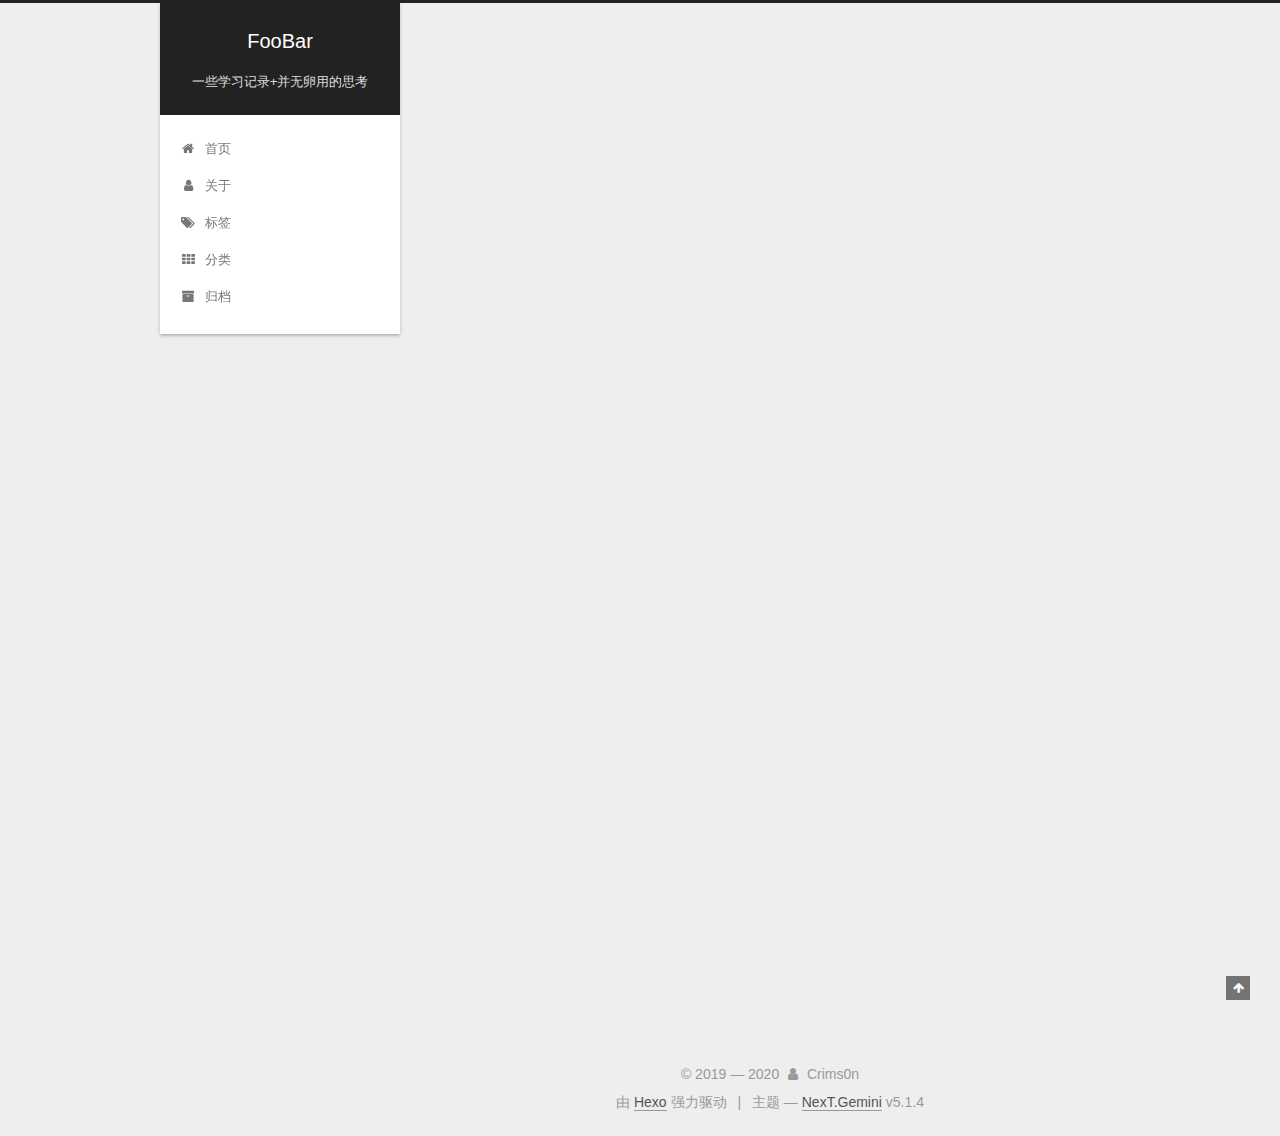
==== commit 966cbc88: "Site updated: 2020-04-26 19:55:19" ====
--- a/index.html
+++ b/index.html
@@ -5,7 +5,7 @@
   
 
 
-<html class="theme-next muse use-motion" lang="en">
+<html class="theme-next gemini use-motion" lang="zh-Hans">
 <head>
   <meta charset="UTF-8"/>
 <meta http-equiv="X-UA-Compatible" content="IE=edge" />
@@ -79,12 +79,13 @@
 
 
 
+<meta name="description" content="一个正在努力脱离高级趣味的菜鸡">
 <meta property="og:type" content="website">
-<meta property="og:title" content="Hexo">
+<meta property="og:title" content="FooBar">
 <meta property="og:url" content="http://yoursite.com/index.html">
-<meta property="og:site_name" content="Hexo">
-<meta property="og:locale" content="en_US">
-<meta property="article:author" content="John Doe">
+<meta property="og:site_name" content="FooBar">
+<meta property="og:description" content="一个正在努力脱离高级趣味的菜鸡">
+<meta property="article:author" content="Crims0n">
 <meta name="twitter:card" content="summary">
 
 
@@ -93,7 +94,7 @@
   var NexT = window.NexT || {};
   var CONFIG = {
     root: '/',
-    scheme: 'Muse',
+    scheme: 'Gemini',
     version: '5.1.4',
     sidebar: {"position":"left","display":"post","offset":12,"b2t":false,"scrollpercent":false,"onmobile":false},
     fancybox: true,
@@ -101,7 +102,7 @@
     motion: {"enable":true,"async":false,"transition":{"post_block":"fadeIn","post_header":"slideDownIn","post_body":"slideDownIn","coll_header":"slideLeftIn","sidebar":"slideUpIn"}},
     duoshuo: {
       userId: '0',
-      author: 'Author'
+      author: '博主'
     },
     algolia: {
       applicationID: '',
@@ -121,7 +122,7 @@
 
 
 
-  <title>Hexo</title>
+  <title>FooBar</title>
   
 
 
@@ -133,7 +134,7 @@
 
 <meta name="generator" content="Hexo 4.2.0"></head>
 
-<body itemscope itemtype="http://schema.org/WebPage" lang="en">
+<body itemscope itemtype="http://schema.org/WebPage" lang="zh-Hans">
 
   
   
@@ -152,12 +153,12 @@
     <div class="custom-logo-site-title">
       <a href="/"  class="brand" rel="start">
         <span class="logo-line-before"><i></i></span>
-        <span class="site-title">Hexo</span>
+        <span class="site-title">FooBar</span>
         <span class="logo-line-after"><i></i></span>
       </a>
     </div>
       
-        <p class="site-subtitle"></p>
+        <p class="site-subtitle">一些学习记录+并无卵用的思考</p>
       
   </div>
 
@@ -182,17 +183,47 @@
             
               <i class="menu-item-icon fa fa-fw fa-home"></i> <br />
             
-            Home
+            首页
           </a>
         </li>
       
         
+        <li class="menu-item menu-item-about">
+          <a href="/about/%20" rel="section">
+            
+              <i class="menu-item-icon fa fa-fw fa-user"></i> <br />
+            
+            关于
+          </a>
+        </li>
+      
+        
+        <li class="menu-item menu-item-tags">
+          <a href="/tags/%20" rel="section">
+            
+              <i class="menu-item-icon fa fa-fw fa-tags"></i> <br />
+            
+            标签
+          </a>
+        </li>
+      
+        
+        <li class="menu-item menu-item-categories">
+          <a href="/categories/%20" rel="section">
+            
+              <i class="menu-item-icon fa fa-fw fa-th"></i> <br />
+            
+            分类
+          </a>
+        </li>
+      
+        
         <li class="menu-item menu-item-archives">
           <a href="/archives/%20" rel="section">
             
               <i class="menu-item-icon fa fa-fw fa-archive"></i> <br />
             
-            Archives
+            归档
           </a>
         </li>
       
@@ -232,13 +263,13 @@
     <link itemprop="mainEntityOfPage" href="http://yoursite.com/2020/04/25/hello-world/">
 
     <span hidden itemprop="author" itemscope itemtype="http://schema.org/Person">
-      <meta itemprop="name" content="John Doe">
+      <meta itemprop="name" content="Crims0n">
       <meta itemprop="description" content="">
       <meta itemprop="image" content="/images/avatar.gif">
     </span>
 
     <span hidden itemprop="publisher" itemscope itemtype="http://schema.org/Organization">
-      <meta itemprop="name" content="Hexo">
+      <meta itemprop="name" content="FooBar">
     </span>
 
     
@@ -258,9 +289,9 @@
                 <i class="fa fa-calendar-o"></i>
               </span>
               
-                <span class="post-meta-item-text">Posted on</span>
+                <span class="post-meta-item-text">发表于</span>
               
-              <time title="Post created" itemprop="dateCreated datePublished" datetime="2020-04-25T22:23:21+08:00">
+              <time title="创建于" itemprop="dateCreated datePublished" datetime="2020-04-25T22:23:21+08:00">
                 2020-04-25
               </time>
             
@@ -383,8 +414,8 @@
         <div class="site-overview">
           <div class="site-author motion-element" itemprop="author" itemscope itemtype="http://schema.org/Person">
             
-              <p class="site-author-name" itemprop="name">John Doe</p>
-              <p class="site-description motion-element" itemprop="description"></p>
+              <p class="site-author-name" itemprop="name">Crims0n</p>
+              <p class="site-description motion-element" itemprop="description">一个正在努力脱离高级趣味的菜鸡</p>
           </div>
 
           <nav class="site-state motion-element">
@@ -395,7 +426,7 @@
                 <a href="/archives/%20%7C%7C%20archive">
               
                   <span class="site-state-item-count">1</span>
-                  <span class="site-state-item-name">posts</span>
+                  <span class="site-state-item-name">日志</span>
                 </a>
               </div>
             
@@ -409,11 +440,43 @@
           
 
           
-
-          
-          
-
-          
+            <div class="links-of-author motion-element">
+                
+                  <span class="links-of-author-item">
+                    <a href="https://github.com/King-Crims0n" target="_blank" title="GitHub">
+                      
+                        <i class="fa fa-fw fa-github"></i>GitHub</a>
+                  </span>
+                
+            </div>
+          
+
+          
+          
+
+          
+          
+            <div class="links-of-blogroll motion-element links-of-blogroll-block">
+              <div class="links-of-blogroll-title">
+                <i class="fa  fa-fw fa-link"></i>
+                亦师亦友
+              </div>
+              <ul class="links-of-blogroll-list">
+                
+                  <li class="links-of-blogroll-item">
+                    <a href="http://evilxyz.xyz" title="finger" target="_blank">finger</a>
+                  </li>
+                
+                  <li class="links-of-blogroll-item">
+                    <a href="http://blog.codefat.cn" title="codefat" target="_blank">codefat</a>
+                  </li>
+                
+                  <li class="links-of-blogroll-item">
+                    <a href="http://pyqq.top" title="鸡哥" target="_blank">鸡哥</a>
+                  </li>
+                
+              </ul>
+            </div>
           
 
           
@@ -435,17 +498,17 @@
 
     <footer id="footer" class="footer">
       <div class="footer-inner">
-        <div class="copyright">&copy; <span itemprop="copyrightYear">2020</span>
+        <div class="copyright">&copy; 2019 &mdash; <span itemprop="copyrightYear">2020</span>
   <span class="with-love">
     <i class="fa fa-user"></i>
   </span>
-  <span class="author" itemprop="copyrightHolder">John Doe</span>
+  <span class="author" itemprop="copyrightHolder">Crims0n</span>
 
   
 </div>
 
 
-  <div class="powered-by">Powered by <a class="theme-link" target="_blank" href="https://hexo.io">Hexo</a></div>
+  <div class="powered-by">由 <a class="theme-link" target="_blank" href="https://hexo.io">Hexo</a> 强力驱动</div>
 
 
 
@@ -453,7 +516,7 @@
 
 
 
-  <div class="theme-info">Theme &mdash; <a class="theme-link" target="_blank" href="https://github.com/iissnan/hexo-theme-next">NexT.Muse</a> v5.1.4</div>
+  <div class="theme-info">主题 &mdash; <a class="theme-link" target="_blank" href="https://github.com/iissnan/hexo-theme-next">NexT.Gemini</a> v5.1.4</div>
 
 
 
@@ -553,6 +616,13 @@
   
   
 
+
+  <script type="text/javascript" src="/js/src/affix.js?v=5.1.4"></script>
+
+  <script type="text/javascript" src="/js/src/schemes/pisces.js?v=5.1.4"></script>
+
+
+
   
 
   
--- a/css/main.css
+++ b/css/main.css
@@ -189,7 +189,7 @@
   font-size: 14px;
   line-height: 2;
   color: #555;
-  background: #fff;
+  background: #eee;
 }
 @media (max-width: 767px) {
   body {
@@ -445,7 +445,7 @@
 .header-inner {
   margin: 0 auto;
   padding: 100px 0 70px;
-  width: 700px;
+  width: calc(100% - 252px);
 }
 @media (min-width: 1600px) {
   .container .header-inner {
@@ -457,7 +457,7 @@
 }
 .main-inner {
   margin: 0 auto;
-  width: 700px;
+  width: calc(100% - 252px);
 }
 @media (min-width: 1600px) {
   .container .main-inner {
@@ -474,7 +474,7 @@
 .footer-inner {
   box-sizing: border-box;
   margin: 20px auto;
-  width: 700px;
+  width: calc(100% - 252px);
 }
 @media (min-width: 1600px) {
   .container .footer-inner {
@@ -653,8 +653,8 @@
 @media (min-width: 992px) {
   .full-image.full-image.full-image.full-image {
     max-width: none;
-    width: 110%;
-    margin: 25px -5%;
+    width: 118%;
+    margin: 0 -9%;
   }
 }
 .blockquote-center,
@@ -940,11 +940,11 @@
   display: inline-block;
   padding: 0 20px;
   font-size: 14px;
-  color: #fff;
-  background: #222;
-  border: 2px solid #222;
+  color: #555;
+  background: #fff;
+  border: 2px solid #555;
   text-decoration: none;
-  border-radius: 0;
+  border-radius: 2px;
   transition-property: background-color;
   transition-duration: 0.2s;
   transition-timing-function: ease-in-out;
@@ -953,8 +953,8 @@
 }
 .btn:hover {
   border-color: #222;
-  color: #222;
-  background: #fff;
+  color: #fff;
+  background: #222;
 }
 .btn +.btn {
   margin: 0 0 8px 8px;
@@ -1066,7 +1066,7 @@
   width: 24px;
   background: #222;
   font-size: 12px;
-  opacity: 1;
+  opacity: 0.6;
   color: #fff;
   cursor: pointer;
   text-align: center;
@@ -1087,7 +1087,7 @@
   }
 }
 .back-to-top.back-to-top-on {
-  bottom: 19px;
+  bottom: 30px;
 }
 .header {
   background: transparent;
@@ -1136,7 +1136,7 @@
 .site-subtitle {
   margin-top: 10px;
   font-size: 13px;
-  color: #999;
+  color: #ddd;
 }
 .use-motion .brand {
   opacity: 0;
@@ -1209,7 +1209,8 @@
   transition-timing-function: ease-in-out;
   transition-delay: 0s;
 }
-.menu .menu-item a:hover {
+.menu .menu-item a:hover,
+.menu-item-active a {
   border-bottom-color: #222;
 }
 .menu .menu-item .fa {
@@ -1738,20 +1739,20 @@
   display: block;
   margin: 0 auto;
   padding: 2px;
-  max-width: 96px;
+  max-width: 120px;
   height: auto;
-  border: 2px solid #333;
+  border: 1px solid #eee;
 }
 .site-author-name {
-  margin: 5px 0 0;
+  margin: 0;
   text-align: center;
-  color: #f5f5f5;
-  font-weight: normal;
+  color: #222;
+  font-weight: 600;
 }
 .site-description {
-  margin-top: 5px;
+  margin-top: 0;
   text-align: center;
-  font-size: 14px;
+  font-size: 13px;
   color: #999;
 }
 .site-state {
@@ -1763,7 +1764,7 @@
 .site-state-item {
   display: inline-block;
   padding: 0 15px;
-  border-left: 1px solid #333;
+  border-left: 1px solid #eee;
 }
 .site-state-item:first-child {
   border-left: none;
@@ -1776,11 +1777,11 @@
   text-align: center;
   color: inherit;
   font-weight: 600;
-  font-size: 18px;
+  font-size: 16px;
 }
 .site-state-item-name {
   font-size: 13px;
-  color: inherit;
+  color: #999;
 }
 .feed-link {
   margin-top: 20px;
@@ -1822,7 +1823,7 @@
   width: 4px;
   height: 4px;
   border-radius: 50%;
-  background: #a2cfc7;
+  background: #25abff;
 }
 .links-of-blogroll {
   font-size: 13px;
@@ -1860,7 +1861,7 @@
   color: #555;
 }
 .sidebar-nav li:hover {
-  color: #f5f5f5;
+  color: #fc6423;
 }
 .page-post-detail .sidebar-nav-toc {
   padding: 0 5px;
@@ -1869,11 +1870,11 @@
   margin-left: 10px;
 }
 .sidebar-nav .sidebar-nav-active {
-  color: #87daff;
-  border-bottom-color: #87daff;
+  color: #fc6423;
+  border-bottom-color: #fc6423;
 }
 .sidebar-nav .sidebar-nav-active:hover {
-  color: #87daff;
+  color: #fc6423;
 }
 .sidebar-panel {
   display: none;
@@ -1906,12 +1907,12 @@
   transition-timing-function: ease-in-out;
   transition-delay: 0s;
   transition-property: all;
-  color: #999;
-  border-bottom-color: #555;
+  color: #666;
+  border-bottom-color: #ccc;
 }
 .post-toc ol a:hover {
-  color: #ccc;
-  border-bottom-color: #ccc;
+  color: #000;
+  border-bottom-color: #000;
 }
 .post-toc .nav-item {
   overflow: hidden;
@@ -1933,14 +1934,14 @@
   display: block;
 }
 .post-toc .nav .active > a {
-  color: #87daff;
-  border-bottom-color: #87daff;
+  color: #fc6423;
+  border-bottom-color: #fc6423;
 }
 .post-toc .nav .active-current > a {
-  color: #87daff;
+  color: #fc6423;
 }
 .post-toc .nav .active-current > a:hover {
-  color: #87daff;
+  color: #fc6423;
 }
 .footer {
   font-size: 14px;
@@ -2580,83 +2581,543 @@
   }
 }
 .page-post-detail .sidebar-toggle-line {
-  background: #87daff;
+  background: #fc6423;
 }
 .page-post-detail .comments {
   overflow: hidden;
 }
-@media (max-width: 767px) {
-  .header-inner,
-  .container .main-inner,
+.header {
+  position: relative;
+  margin: 0 auto;
+  width: 75%;
+}
+@media (min-width: 768px) and (max-width: 991px) {
+  .header {
+    width: auto;
+  }
+}
+@media (max-width: 767px) {
+  .header {
+    width: auto;
+  }
+}
+.header-inner {
+  position: absolute;
+  top: 0;
+  overflow: hidden;
+  padding: 0;
+  width: 240px;
+  background: #fff;
+  box-shadow: 0 2px 2px 0 rgba(0,0,0,0.12), 0 3px 1px -2px rgba(0,0,0,0.06), 0 1px 5px 0 rgba(0,0,0,0.12);
+  border-radius: initial;
+}
+@media (min-width: 1600px) {
+  .container .header-inner {
+    width: 240px;
+  }
+}
+@media (min-width: 768px) and (max-width: 991px) {
+  .header-inner {
+    position: relative;
+    width: auto;
+    border-radius: initial;
+  }
+}
+@media (max-width: 767px) {
+  .header-inner {
+    position: relative;
+    width: auto;
+    border-radius: initial;
+  }
+}
+.main:before,
+.main:after {
+  content: " ";
+  display: table;
+}
+.main:after {
+  clear: both;
+}
+@media (min-width: 768px) and (max-width: 991px) {
+  .main {
+    padding-bottom: 100px;
+  }
+}
+@media (max-width: 767px) {
+  .main {
+    padding-bottom: 100px;
+  }
+}
+.container .main-inner {
+  width: 75%;
+}
+@media (min-width: 768px) and (max-width: 991px) {
+  .container .main-inner {
+    width: auto;
+  }
+}
+@media (max-width: 767px) {
+  .container .main-inner {
+    width: auto;
+  }
+}
+.content-wrap {
+  float: right;
+  box-sizing: border-box;
+  padding: 40px;
+  width: calc(100% - 252px);
+  background: #fff;
+  min-height: 700px;
+  box-shadow: 0 2px 2px 0 rgba(0,0,0,0.12), 0 3px 1px -2px rgba(0,0,0,0.06), 0 1px 5px 0 rgba(0,0,0,0.12);
+  border-radius: initial;
+}
+@media (min-width: 768px) and (max-width: 991px) {
+  .content-wrap {
+    width: 100%;
+    padding: 20px;
+    border-radius: initial;
+  }
+}
+@media (max-width: 767px) {
+  .content-wrap {
+    width: 100%;
+    padding: 20px;
+    min-height: auto;
+    border-radius: initial;
+  }
+}
+.sidebar {
+  position: static;
+  float: left;
+  margin-top: 300px;
+  width: 240px;
+  background: #eee;
+  box-shadow: none;
+}
+@media (min-width: 768px) and (max-width: 991px) {
+  .sidebar {
+    display: none;
+  }
+}
+@media (max-width: 767px) {
+  .sidebar {
+    display: none;
+  }
+}
+.sidebar-toggle {
+  display: none;
+}
+.footer-inner {
+  width: 75%;
+  padding-left: 260px;
+}
+@media (min-width: 768px) and (max-width: 991px) {
   .footer-inner {
     width: auto;
-  }
-}
-embed {
-  display: block;
-  margin: 0px auto 25px auto;
-}
-.custom-logo .site-meta-headline {
-  text-align: center;
-}
-.custom-logo .brand {
+    padding-left: 0 !important;
+    padding-right: 0 !important;
+  }
+}
+@media (max-width: 767px) {
+  .footer-inner {
+    width: auto;
+    padding-left: 0 !important;
+    padding-right: 0 !important;
+  }
+}
+.sidebar-position-right .header-inner {
+  right: 0;
+}
+.sidebar-position-right .content-wrap {
+  float: left;
+}
+.sidebar-position-right .sidebar {
+  float: right;
+}
+.sidebar-position-right .footer-inner {
+  padding-left: 0;
+  padding-right: 260px;
+}
+.site-brand-wrapper {
+  position: relative;
+}
+.site-meta {
+  padding: 20px 0;
+  color: #fff;
+  background: #222;
+}
+@media (min-width: 768px) and (max-width: 991px) {
+  .site-meta {
+    box-shadow: 0 0 16px rgba(0,0,0,0.5);
+  }
+}
+@media (max-width: 767px) {
+  .site-meta {
+    box-shadow: 0 0 16px rgba(0,0,0,0.5);
+  }
+}
+.brand {
+  padding: 0;
   background: none;
 }
-.custom-logo .site-title {
-  margin: 10px auto 0;
-  font-size: 24px;
-  color: #222;
-}
-.custom-logo .site-title a {
-  border: none;
-}
-.custom-logo-image {
-  margin: 0 auto;
-  padding: 5px;
-  max-width: 150px;
-  background: #fff;
-}
-@media (max-width: 767px) {
-  .site-nav {
-    position: absolute;
-    left: 0;
-    top: 52px;
-    margin: 0;
-    width: 100%;
-    padding: 0;
-    background: #fff;
-    border-bottom: 1px solid #ddd;
-    z-index: 1030;
-  }
-}
-@media (max-width: 767px) {
-  .menu {
-    text-align: left;
-  }
-}
-@media (max-width: 767px) {
-  .menu .menu-item {
-    display: block;
-    margin: 0 10px;
-    vertical-align: top;
-  }
-}
-@media (max-width: 767px) {
-  .menu .menu-item br {
-    display: none;
-  }
-}
-@media (max-width: 767px) {
-  .menu .menu-item a {
-    padding: 5px 10px;
-  }
-}
-.menu .menu-item .fa {
-  margin-right: 0;
+.brand:hover {
+  color: #fff;
+}
+.site-subtitle {
+  margin: 10px 10px 0;
+  font-weight: initial;
 }
 .site-search form {
   display: none;
 }
+.site-nav {
+  border-top: none;
+}
+@media (min-width: 768px) and (max-width: 991px) {
+  .site-nav {
+    display: none !important;
+  }
+}
+@media (min-width: 768px) and (max-width: 991px) {
+  .site-nav-on {
+    display: block !important;
+  }
+}
+.menu .menu-item {
+  display: block;
+  margin: 0;
+}
+.menu .menu-item a {
+  position: relative;
+  box-sizing: border-box;
+  padding: 5px 20px;
+  text-align: left;
+  line-height: inherit;
+  transition-property: background-color;
+  transition-duration: 0.2s;
+  transition-timing-function: ease-in-out;
+  transition-delay: 0s;
+}
+.menu .menu-item a:hover,
+.menu-item-active a {
+  background: #f9f9f9;
+  border-bottom-color: #fff;
+}
+.menu .menu-item br {
+  display: none;
+}
+.menu-item-active a:after {
+  content: " ";
+  position: absolute;
+  top: 50%;
+  margin-top: -3px;
+  right: 15px;
+  width: 6px;
+  height: 6px;
+  border-radius: 50%;
+  background-color: #bbb;
+}
+.btn-bar {
+  background-color: #fff;
+}
+.site-nav-toggle {
+  left: 20px;
+  top: 50%;
+  -webkit-transform: translateY(-50%);
+  -webkit-transform: translateY(-50%);
+  -moz-transform: translateY(-50%);
+  -ms-transform: translateY(-50%);
+  -o-transform: translateY(-50%);
+  transform: translateY(-50%);
+}
+@media (min-width: 768px) and (max-width: 991px) {
+  .site-nav-toggle {
+    display: block;
+  }
+}
+.use-motion .sidebar .motion-element {
+  opacity: 1;
+}
+.sidebar {
+  margin-left: -100%;
+  right: auto;
+  bottom: auto;
+  -webkit-transform: none;
+}
+.sidebar-inner {
+  box-sizing: border-box;
+  width: 240px;
+  color: #555;
+  background: #fff;
+  box-shadow: 0 2px 2px 0 rgba(0,0,0,0.12), 0 3px 1px -2px rgba(0,0,0,0.06), 0 1px 5px 0 rgba(0,0,0,0.12), 0 -1px 0.5px 0 rgba(0,0,0,0.09);
+  border-radius: initial;
+  opacity: 0;
+}
+.sidebar-inner.affix {
+  position: fixed;
+  top: 12px;
+}
+.sidebar-inner.affix-bottom {
+  position: absolute;
+}
+.site-overview {
+  text-align: left;
+}
+.site-author:before,
+.site-author:after {
+  content: " ";
+  display: table;
+}
+.site-author:after {
+  clear: both;
+}
+.sidebar a {
+  color: #555;
+}
+.sidebar a:hover {
+  color: #222;
+}
+.site-state-item {
+  padding: 0 10px;
+}
+.links-of-author-item a:before {
+  display: none;
+}
+.links-of-author-item a {
+  border-bottom: none;
+  text-decoration: underline;
+}
+.feed-link {
+  border-top: 1px dotted #ccc;
+  border-bottom: 1px dotted #ccc;
+  text-align: center;
+}
+.feed-link a {
+  display: block;
+  color: #fc6423;
+  border: none;
+}
+.feed-link a:hover {
+  background: none;
+  color: #e34603;
+}
+.feed-link a:hover i {
+  color: #e34603;
+}
+.links-of-author {
+  display: flex;
+  flex-wrap: wrap;
+  justify-content: center;
+}
+.links-of-author-item {
+  margin: 5px 0 0;
+  width: 50%;
+}
+.links-of-author-item a {
+  max-width: 216px;
+  box-sizing: border-box;
+  display: inline-block;
+  margin-right: 0;
+  margin-bottom: 0;
+  padding: 0 5px;
+  overflow: hidden;
+  white-space: nowrap;
+  text-overflow: ellipsis;
+}
+.links-of-author-item a {
+  display: block;
+  text-decoration: none;
+}
+.links-of-author-item a:hover {
+  border-radius: 4px;
+  background: #eee;
+}
+.links-of-author-item .fa {
+  margin-right: 2px;
+  font-size: 16px;
+}
+.links-of-author-item .fa-globe {
+  font-size: 15px;
+}
+.links-of-blogroll {
+  text-align: center;
+  margin-top: 20px;
+  padding: 3px 0 0;
+  border-top: 1px dotted #ccc;
+}
+.links-of-blogroll-title {
+  margin-top: 0;
+}
+.links-of-blogroll-item {
+  padding: 0;
+}
+.links-of-blogroll-inline:before,
+.links-of-blogroll-inline:after {
+  content: " ";
+  display: table;
+}
+.links-of-blogroll-inline:after {
+  clear: both;
+}
 .links-of-blogroll-inline .links-of-blogroll-item {
-  display: inline-block;
-}
+  margin: 5px 0 0;
+  width: 50%;
+  display: inline-block;
+  width: unset;
+}
+.links-of-blogroll-inline .links-of-blogroll-item a {
+  max-width: 216px;
+  box-sizing: border-box;
+  display: inline-block;
+  margin-right: 0;
+  margin-bottom: 0;
+  padding: 0 5px;
+  overflow: hidden;
+  white-space: nowrap;
+  text-overflow: ellipsis;
+}
+.content-wrap {
+  padding: initial;
+  background: initial;
+  box-shadow: initial;
+  border-radius: initial;
+}
+.post-block {
+  padding: 40px;
+  background: #fff;
+  box-shadow: 0 2px 2px 0 rgba(0,0,0,0.12), 0 3px 1px -2px rgba(0,0,0,0.06), 0 1px 5px 0 rgba(0,0,0,0.12);
+  border-radius: initial;
+}
+#posts > article + article .post-block {
+  margin-top: 12px;
+  box-shadow: 0 2px 2px 0 rgba(0,0,0,0.12), 0 3px 1px -2px rgba(0,0,0,0.06), 0 1px 5px 0 rgba(0,0,0,0.12), 0 -1px 0.5px 0 rgba(0,0,0,0.09);
+  border-radius: initial;
+}
+.comments {
+  padding: 40px;
+  margin: initial;
+  margin-top: 12px;
+  background: #fff;
+  box-shadow: 0 2px 2px 0 rgba(0,0,0,0.12), 0 3px 1px -2px rgba(0,0,0,0.06), 0 1px 5px 0 rgba(0,0,0,0.12), 0 -1px 0.5px 0 rgba(0,0,0,0.09);
+  border-radius: initial;
+}
+.posts-expand {
+  padding-top: initial;
+}
+.post-nav-divider {
+  width: 4%;
+}
+.post-nav-item {
+  width: 48%;
+}
+.post-eof,
+.post-spread {
+  display: none !important;
+}
+.pagination {
+  margin: 12px 0 0;
+  border-top: initial;
+  background: #fff;
+  box-shadow: 0 2px 2px 0 rgba(0,0,0,0.12), 0 3px 1px -2px rgba(0,0,0,0.06), 0 1px 5px 0 rgba(0,0,0,0.12), 0 -1px 0.5px 0 rgba(0,0,0,0.09);
+  border-radius: initial;
+  padding: 10px 0 10px;
+}
+.pagination .prev,
+.pagination .next,
+.pagination .page-number {
+  margin-bottom: initial;
+  top: initial;
+}
+.main {
+  padding-bottom: initial;
+}
+.footer {
+  bottom: auto;
+}
+.post-header h1,
+.post-header h2 {
+  margin: initial;
+}
+.posts-expand .post-title-link {
+  line-height: inherit;
+}
+.posts-expand .post-title {
+  font-size: 1.7em;
+}
+.post-body h1 {
+  font-size: 1.6em;
+  border-bottom: 1px solid #eee;
+}
+.post-body h2 {
+  font-size: 1.45em;
+  border-bottom: 1px solid #eee;
+}
+.post-body h3 {
+  font-size: 1.3em;
+  border-bottom: 1px dotted #eee;
+}
+.post-body h4 {
+  font-size: 1.2em;
+}
+.post-body h5 {
+  font-size: 1.07em;
+}
+.post-body h6 {
+  font-size: 1.03em;
+}
+@media (min-width: 768px) and (max-width: 991px) {
+  .content-wrap {
+    padding: 10px;
+  }
+  .posts-expand {
+    margin: initial;
+  }
+  .posts-expand .post-button {
+    margin-top: 20px;
+  }
+  .post-block {
+    padding: 20px;
+    box-shadow: 0 2px 2px 0 rgba(0,0,0,0.12), 0 3px 1px -2px rgba(0,0,0,0.06), 0 1px 5px 0 rgba(0,0,0,0.12), 0 -1px 0.5px 0 rgba(0,0,0,0.09);
+    border-radius: initial;
+  }
+  #posts > article + article .post-block {
+    margin-top: 10px;
+  }
+  .comments {
+    margin-top: 10px;
+    padding: 10px 20px;
+  }
+  .pagination {
+    margin: 10px 0 0;
+  }
+}
+@media (max-width: 767px) {
+  .content-wrap {
+    padding: 8px;
+  }
+  .posts-expand {
+    margin: initial;
+  }
+  .posts-expand .post-button {
+    margin-top: 12px;
+  }
+  .posts-expand img {
+    padding: initial !important;
+  }
+  .post-block {
+    padding: 12px;
+    min-height: auto;
+    box-shadow: 0 2px 2px 0 rgba(0,0,0,0.12), 0 3px 1px -2px rgba(0,0,0,0.06), 0 1px 5px 0 rgba(0,0,0,0.12), 0 -1px 0.5px 0 rgba(0,0,0,0.09);
+    border-radius: initial;
+  }
+  #posts > article + article .post-block {
+    margin-top: 8px;
+  }
+  .comments {
+    margin-top: 8px;
+    padding: 0 12px;
+  }
+  .pagination {
+    margin: 8px 0 0;
+  }
+}
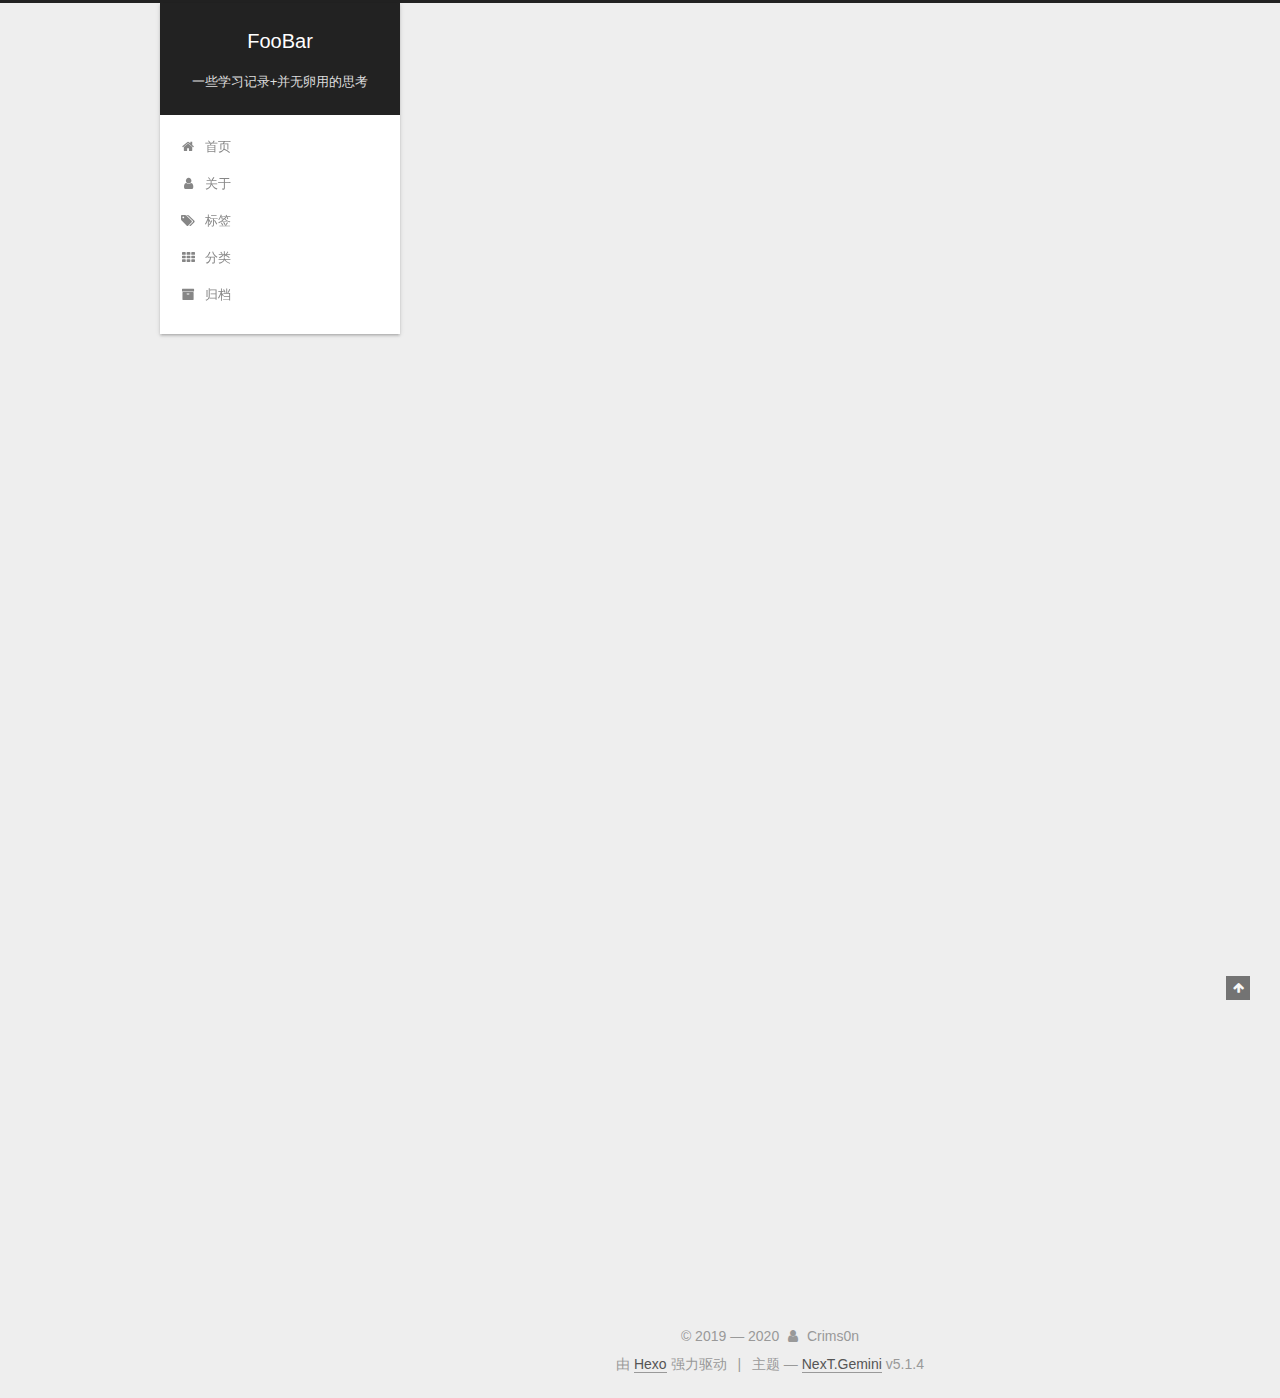
==== commit abfc9b11: "Site updated: 2020-04-27 10:13:01" ====
--- a/index.html
+++ b/index.html
@@ -260,6 +260,126 @@
   
   
   <div class="post-block">
+    <link itemprop="mainEntityOfPage" href="http://yoursite.com/2020/04/26/TEST-1/">
+
+    <span hidden itemprop="author" itemscope itemtype="http://schema.org/Person">
+      <meta itemprop="name" content="Crims0n">
+      <meta itemprop="description" content="">
+      <meta itemprop="image" content="/images/avatar.gif">
+    </span>
+
+    <span hidden itemprop="publisher" itemscope itemtype="http://schema.org/Organization">
+      <meta itemprop="name" content="FooBar">
+    </span>
+
+    
+      <header class="post-header">
+
+        
+        
+          <h1 class="post-title" itemprop="name headline">
+                
+                <a class="post-title-link" href="/2020/04/26/TEST-1/" itemprop="url">TEST</a></h1>
+        
+
+        <div class="post-meta">
+          <span class="post-time">
+            
+              <span class="post-meta-item-icon">
+                <i class="fa fa-calendar-o"></i>
+              </span>
+              
+                <span class="post-meta-item-text">发表于</span>
+              
+              <time title="创建于" itemprop="dateCreated datePublished" datetime="2020-04-26T21:41:14+08:00">
+                2020-04-26
+              </time>
+            
+
+            
+
+            
+          </span>
+
+          
+
+          
+            
+          
+
+          
+          
+
+          
+
+          
+
+          
+
+        </div>
+      </header>
+    
+
+    
+    
+    
+    <div class="post-body" itemprop="articleBody">
+
+      
+      
+
+      
+        
+          
+            <p>这个about页面到底怎么添加啊 我真的服了 我待会去yml上找一找哈</p>
+
+          
+        
+      
+    </div>
+    
+    
+    
+
+    
+
+    
+
+    
+
+    <footer class="post-footer">
+      
+
+      
+
+      
+
+      
+      
+        <div class="post-eof"></div>
+      
+    </footer>
+  </div>
+  
+  
+  
+  </article>
+
+
+    
+      
+
+  
+
+  
+  
+  
+
+  <article class="post post-type-normal" itemscope itemtype="http://schema.org/Article">
+  
+  
+  
+  <div class="post-block">
     <link itemprop="mainEntityOfPage" href="http://yoursite.com/2020/04/25/hello-world/">
 
     <span hidden itemprop="author" itemscope itemtype="http://schema.org/Person">
@@ -425,7 +545,7 @@
               
                 <a href="/archives/%20%7C%7C%20archive">
               
-                  <span class="site-state-item-count">1</span>
+                  <span class="site-state-item-count">2</span>
                   <span class="site-state-item-name">日志</span>
                 </a>
               </div>
@@ -473,6 +593,14 @@
                 
                   <li class="links-of-blogroll-item">
                     <a href="http://pyqq.top" title="鸡哥" target="_blank">鸡哥</a>
+                  </li>
+                
+                  <li class="links-of-blogroll-item">
+                    <a href="https://wuhanuu.top" title="汉哥" target="_blank">汉哥</a>
+                  </li>
+                
+                  <li class="links-of-blogroll-item">
+                    <a href="https://liuzhendong.xyz" title="东哥" target="_blank">东哥</a>
                   </li>
                 
               </ul>
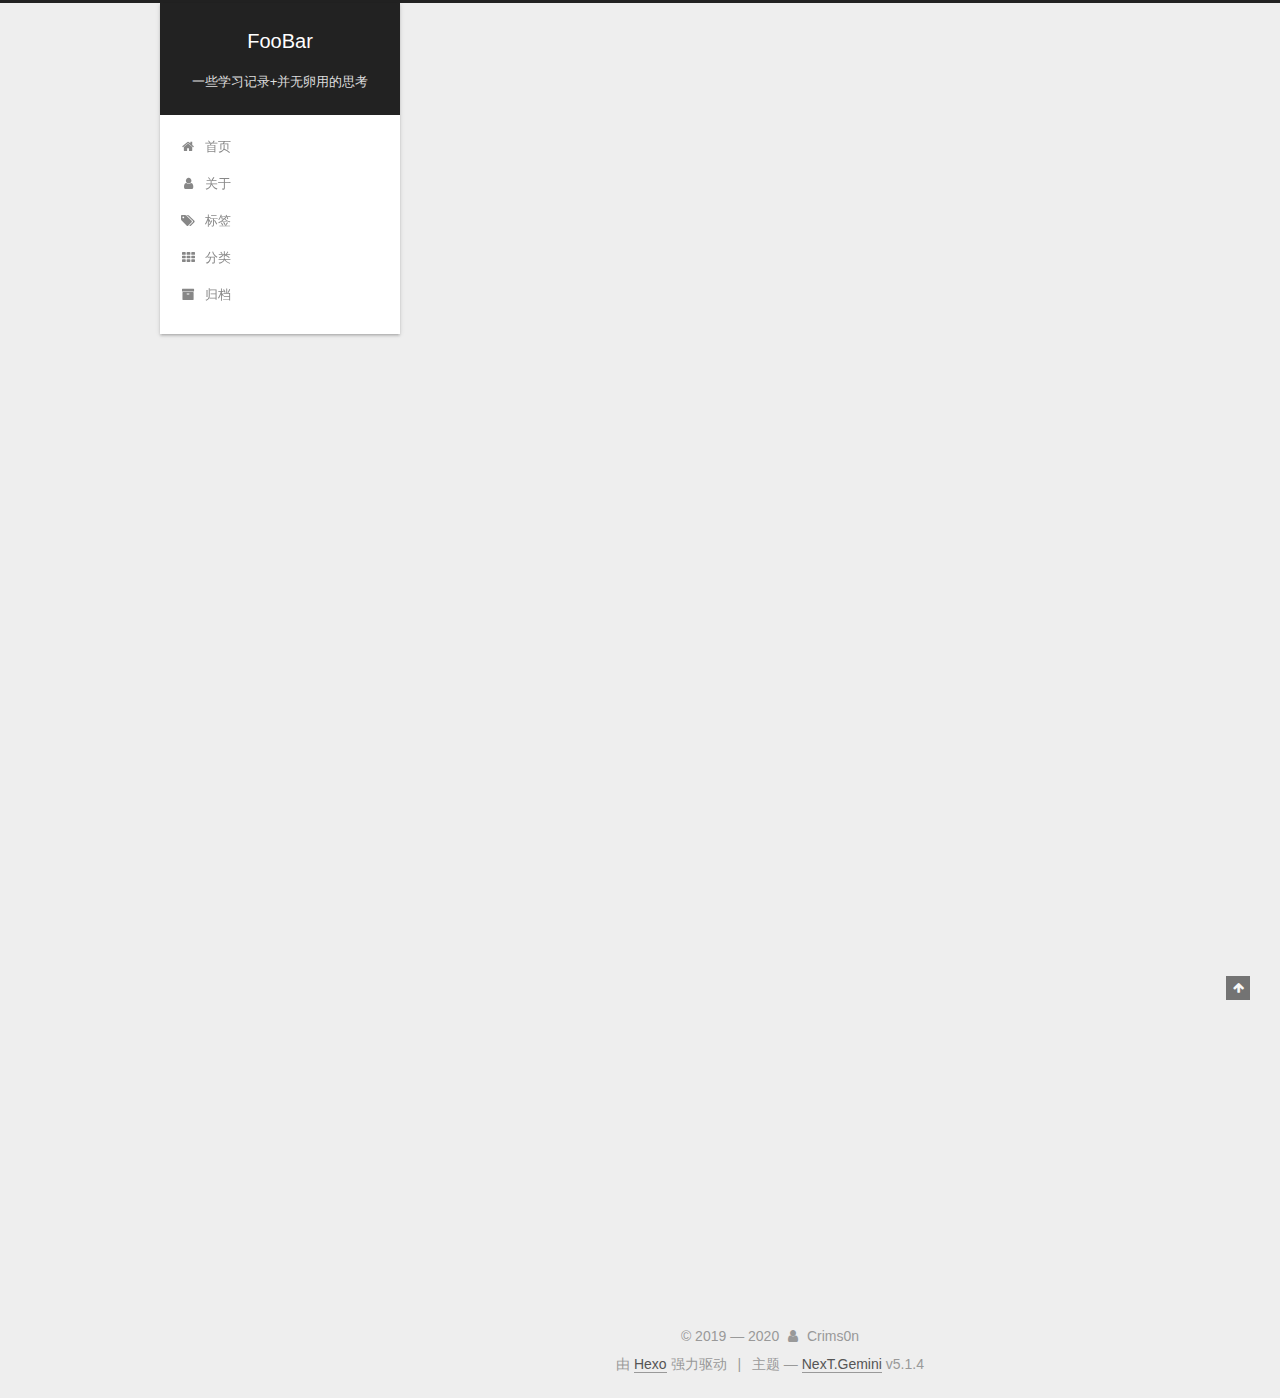
==== commit 1fa4dfb8: "Site updated: 2020-04-27 10:21:02" ====
--- a/index.html
+++ b/index.html
@@ -179,7 +179,7 @@
       
         
         <li class="menu-item menu-item-home">
-          <a href="/%20" rel="section">
+          <a href="/" rel="section">
             
               <i class="menu-item-icon fa fa-fw fa-home"></i> <br />
             
@@ -189,7 +189,7 @@
       
         
         <li class="menu-item menu-item-about">
-          <a href="/about/%20" rel="section">
+          <a href="/about/" rel="section">
             
               <i class="menu-item-icon fa fa-fw fa-user"></i> <br />
             
@@ -199,7 +199,7 @@
       
         
         <li class="menu-item menu-item-tags">
-          <a href="/tags/%20" rel="section">
+          <a href="/tags/" rel="section">
             
               <i class="menu-item-icon fa fa-fw fa-tags"></i> <br />
             
@@ -209,7 +209,7 @@
       
         
         <li class="menu-item menu-item-categories">
-          <a href="/categories/%20" rel="section">
+          <a href="/categories/" rel="section">
             
               <i class="menu-item-icon fa fa-fw fa-th"></i> <br />
             
@@ -219,7 +219,7 @@
       
         
         <li class="menu-item menu-item-archives">
-          <a href="/archives/%20" rel="section">
+          <a href="/archives/" rel="section">
             
               <i class="menu-item-icon fa fa-fw fa-archive"></i> <br />
             
@@ -543,7 +543,7 @@
             
               <div class="site-state-item site-state-posts">
               
-                <a href="/archives/%20%7C%7C%20archive">
+                <a href="/archives/%7C%7C%20archive">
               
                   <span class="site-state-item-count">2</span>
                   <span class="site-state-item-name">日志</span>
--- a/css/main.css
+++ b/css/main.css
@@ -1823,7 +1823,7 @@
   width: 4px;
   height: 4px;
   border-radius: 50%;
-  background: #25abff;
+  background: #8fffe9;
 }
 .links-of-blogroll {
   font-size: 13px;
